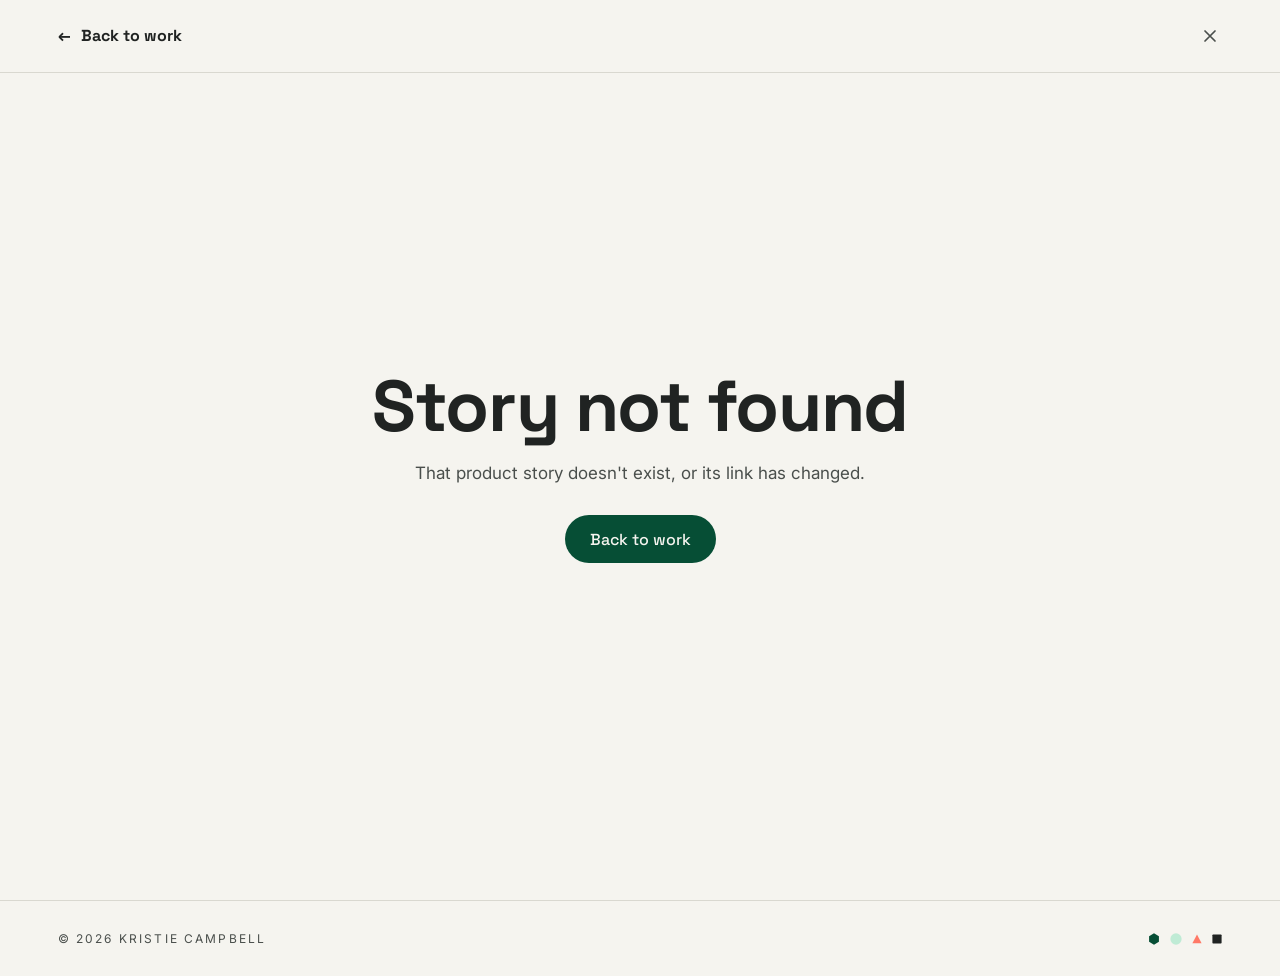
==== story.html @ 9670182a "Portfolio preview: clay work space, layered story hero, no resume section A standalone copy of the p" ====
<!doctype html>
<html lang="en">

<head>
  <meta charset="utf-8" />
  <meta name="viewport" content="width=device-width, initial-scale=1" />
  <meta name="robots" content="noindex" />
  <title>Product story · Kristie Campbell</title>
  <link rel="icon"
    href="data:image/svg+xml,%3Csvg xmlns='http://www.w3.org/2000/svg' viewBox='0 0 100 100'%3E%3Cpolygon points='50,4 90,27 90,73 50,96 10,73 10,27' fill='%23064E35'/%3E%3Ccircle cx='50' cy='50' r='14' fill='%23FF7967'/%3E%3C/svg%3E" />
  <link rel="preconnect" href="https://fonts.googleapis.com" />
  <link rel="preconnect" href="https://fonts.gstatic.com" crossorigin />
  <link
    href="https://fonts.googleapis.com/css2?family=Inter:wght@400;500;600&family=Mrs+Saint+Delafield&family=Space+Grotesk:wght@400;500;700&display=swap"
    rel="stylesheet" />
  <link rel="stylesheet" href="css/styles.css" />
  <link rel="stylesheet" href="css/story-hero2.css" />
  <script>
    /* The layered story hero paints a device render as its focal point, so ask
       for those bytes in the head rather than when the element appears. */
    (function () {
      var id = new URLSearchParams(location.search).get("id") || "job-explorer";
      var l = document.createElement("link");
      l.rel = "preload";
      l.as = "image";
      l.href = "assets/clay/dev-" + id + ".webp";
      l.setAttribute("fetchpriority", "high");
      document.head.appendChild(l);
    })();
  </script>
</head>

<body class="story-page">
  <!-- A story page is a detour, so the bar is the way back out of it and
       nothing else. Both controls lead to the same place. -->
  <header class="site-header story-header" data-header>
    <a class="back-link" href="index.html#work"><span aria-hidden="true">←</span> Back to work</a>
    <a class="close-link" href="index.html#work" aria-label="Close story and return to work">
      <svg viewBox="0 0 20 20" aria-hidden="true" focusable="false">
        <path d="M15 5 5 15M5 5l10 10" />
      </svg>
    </a>
  </header>

  <!-- Content is rendered from js/content.js by js/story.js -->
  <main id="story" data-story></main>

  <footer class="site-footer">
    <div class="container footer__base">
      <span>© <span data-year></span> Kristie Campbell</span>
      <span class="footer__marks" aria-hidden="true">
        <svg viewBox="0 0 100 100">
          <polygon points="50,3 91,26.5 91,73.5 50,97 9,73.5 9,26.5" />
        </svg>
        <svg viewBox="0 0 100 100">
          <circle cx="50" cy="50" r="47" />
        </svg>
        <svg viewBox="0 0 100 100">
          <polygon points="50,6 96,92 4,92" />
        </svg>
        <svg viewBox="0 0 100 100">
          <rect x="4" y="4" width="92" height="92" rx="8" />
        </svg>
      </span>
    </div>
  </footer>

  <script src="js/content.js"></script>
  <!-- Preview build only: the work gate is switched off, so any plain link
       shows the whole site. The live site still asks for the password. -->
  <script>window.__kcUnlocked = true;</script>
  <script src="js/gate.js"></script>
  <script src="js/common.js"></script>
  <script src="js/story.js"></script>
  <script src="js/story-hero2.js"></script>
</body>

</html>
---- css/styles.css ----
/* =====================================================================
   Structured Play: Kristie Campbell portfolio
   ===================================================================== */

:root {
  --forest: #064e35;
  --offwhite: #f5f4ef;
  --charcoal: #202322;
  --vibrant: #0f8a5f;
  --mint: #bfebd5;
  --coral: #ff7967;

  --ink: var(--charcoal);
  --ink-soft: #4a4f4c;
  --line: #d9d8d0;
  --paper: var(--offwhite);
  --paper-2: #ecebe3;

  --font-display: "Space Grotesk", system-ui, sans-serif;
  --font-body: "Inter", system-ui, sans-serif;
  --font-script: "Mrs Saint Delafield", cursive;

  --gutter: clamp(16px, 4.5vw, 64px);
  --max: 1280px;
  --header-h: 72px;
  --ease: cubic-bezier(0.22, 1, 0.36, 1);
}

*,
*::before,
*::after {
  box-sizing: border-box;
}

html {
  scroll-behavior: smooth;
  /* the header is fixed, so an anchored section would otherwise land under it */
  scroll-padding-top: calc(var(--header-h) + 12px);
  -webkit-text-size-adjust: 100%;
  overflow-x: clip;
}

@media (prefers-reduced-motion: reduce) {
  html {
    scroll-behavior: auto;
  }
}

body {
  margin: 0;
  background: var(--paper);
  color: var(--ink);
  font-family: var(--font-body);
  font-size: 17px;
  line-height: 1.6;
  -webkit-font-smoothing: antialiased;
}

[hidden] {
  display: none !important;
}

img {
  max-width: 100%;
  display: block;
}

a {
  color: inherit;
}

h1,
h2,
h3,
h4 {
  font-family: var(--font-display);
  line-height: 1.05;
  margin: 0;
  letter-spacing: -0.02em;
}

p {
  margin: 0;
}

button {
  font: inherit;
  color: inherit;
}

:focus-visible {
  outline: 2px solid var(--vibrant);
  outline-offset: 3px;
  border-radius: 4px;
}

.sr-only {
  position: absolute;
  width: 1px;
  height: 1px;
  padding: 0;
  margin: -1px;
  overflow: hidden;
  clip: rect(0 0 0 0);
  white-space: nowrap;
  border: 0;
}

.skip-link {
  position: fixed;
  left: 16px;
  top: -60px;
  z-index: 100;
  padding: 10px 16px;
  background: var(--forest);
  color: var(--offwhite);
  border-radius: 8px;
  transition: top .2s;
}

.skip-link:focus {
  top: 16px;
}

.container {
  width: 100%;
  max-width: var(--max);
  margin-inline: auto;
  padding-inline: var(--gutter);
}

/* ---------- Shared bits ---------- */
.section-label {
  display: inline-block;
  font-size: 13px;
  font-weight: 700;
  letter-spacing: 0.22em;
  text-transform: uppercase;
  position: relative;
  padding-bottom: 10px;
  align-self: start;
  justify-self: start;
}

.section-label::after {
  content: "";
  position: absolute;
  left: 0;
  bottom: 0;
  width: 28px;
  height: 3px;
  border-radius: 3px;
  background: var(--coral);
}

.section-head {
  display: flex;
  align-items: flex-end;
  justify-content: space-between;
  gap: 16px;
  margin-bottom: clamp(28px, 4vw, 48px);
}

.text-link {
  font-family: var(--font-display);
  font-weight: 500;
  text-decoration: none;
  display: inline-flex;
  gap: 8px;
  align-items: center;
  border-bottom: 1.5px solid currentColor;
  padding-bottom: 2px;
  transition: color .2s, gap .3s var(--ease);
}

.text-link:hover {
  color: var(--vibrant);
  gap: 12px;
}

.btn {
  display: inline-flex;
  align-items: center;
  justify-content: center;
  gap: 8px;
  height: 48px;
  padding: 0 24px;
  border-radius: 999px;
  border: 1.5px solid transparent;
  font-family: var(--font-display);
  font-weight: 500;
  font-size: 16px;
  text-decoration: none;
  cursor: pointer;
  white-space: nowrap;
  transition: background .2s, color .2s, transform .2s var(--ease), border-color .2s;
}

.btn:active {
  transform: scale(.97);
}

.btn--primary {
  background: var(--forest);
  color: var(--offwhite);
}

.btn--primary:hover {
  background: var(--vibrant);
}

.btn--ghost {
  border-color: var(--ink);
}

.btn--ghost:hover {
  background: var(--ink);
  color: var(--offwhite);
}

.btn--light {
  border-color: rgba(245, 244, 239, .5);
  color: var(--offwhite);
}

.btn--light:hover {
  background: var(--offwhite);
  color: var(--charcoal);
}

.round-btn {
  width: 48px;
  height: 48px;
  border-radius: 50%;
  border: 1.5px solid var(--ink);
  background: transparent;
  cursor: pointer;
  font-size: 18px;
  display: grid;
  place-items: center;
  transition: background .2s, color .2s, transform .2s var(--ease), opacity .2s;
}

.round-btn:hover:not(:disabled) {
  background: var(--ink);
  color: var(--offwhite);
}

.round-btn:disabled {
  opacity: .3;
  cursor: default;
}

.section {
  padding-block: clamp(80px, 11vw, 160px);
}

.reveal {
  opacity: 0;
  transform: translateY(24px);
  transition: opacity .8s var(--ease), transform .8s var(--ease);
}

.reveal.in {
  opacity: 1;
  transform: none;
}

@media (prefers-reduced-motion: reduce) {
  .reveal {
    opacity: 1;
    transform: none;
    transition: none;
  }
}

/* ---------- Header + menu ---------- */
.site-header {
  position: fixed;
  inset: 0 0 auto 0;
  z-index: 50;
  height: var(--header-h);
  display: flex;
  align-items: center;
  justify-content: space-between;
  padding-inline: var(--gutter);
  transition: background .3s, box-shadow .3s;
}

.site-header.is-solid {
  background: rgba(245, 244, 239, .86);
  backdrop-filter: blur(12px);
  -webkit-backdrop-filter: blur(12px);
  box-shadow: 0 1px 0 var(--line);
}

.wordmark {
  font-family: var(--font-display);
  font-weight: 700;
  font-size: 18px;
  text-decoration: none;
  letter-spacing: -0.01em;
}

/* Inline section nav. Desktop gets the links in the bar; below 900px they
   give way to the menu button and its full-screen takeover, which is the
   part of the old nav worth keeping. */
.nav-inline {
  display: none;
}

.nav-inline ul {
  display: flex;
  align-items: center;
  gap: 2px;
  margin: 0;
  padding: 0;
  list-style: none;
}

.nav-inline a {
  display: block;
  padding: 8px 14px;
  border-radius: 999px;
  font-size: 14px;
  text-decoration: none;
  color: var(--ink-soft);
  white-space: nowrap;
  transition: background .2s var(--ease), color .2s;
}

.nav-inline a:hover {
  color: var(--ink);
  background: var(--paper-2);
}

/* Set by the scroll spy in common.js, not by the link that was clicked —
   it follows where you actually are on the page. */
.nav-inline a[aria-current="true"] {
  color: var(--forest);
  background: var(--mint);
}

@media (min-width: 900px) {
  .nav-inline {
    display: block;
  }

  .site-header .menu-toggle {
    display: none;
  }
}

.menu-toggle {
  width: 48px;
  height: 48px;
  border: 0;
  background: transparent;
  cursor: pointer;
  display: grid;
  place-items: center;
  margin-right: -10px;
  position: relative;
  z-index: 60;
}

.menu-toggle__lines {
  display: grid;
  gap: 6px;
  width: 26px;
}

.menu-toggle__lines i {
  display: block;
  height: 2.5px;
  border-radius: 2px;
  background: currentColor;
  transition: transform .4s var(--ease), opacity .2s, width .3s var(--ease);
}

.menu-toggle__lines i:nth-child(2) {
  width: 80%;
  margin-left: auto;
}

.menu-toggle:hover .menu-toggle__lines i:nth-child(2) {
  width: 100%;
}

body.menu-open .site-header {
  background: transparent;
  box-shadow: none;
  backdrop-filter: none;
  color: var(--offwhite);
}

body.menu-open .menu-toggle__lines i:nth-child(1) {
  transform: translateY(8.5px) rotate(45deg);
}

body.menu-open .menu-toggle__lines i:nth-child(2) {
  opacity: 0;
}

body.menu-open .menu-toggle__lines i:nth-child(3) {
  transform: translateY(-8.5px) rotate(-45deg);
}

body.menu-open {
  overflow: hidden;
}

.menu {
  position: fixed;
  inset: 0;
  z-index: 40;
  background: var(--forest);
  color: var(--offwhite);
  display: flex;
  flex-direction: column;
  justify-content: center;
  padding: var(--header-h) var(--gutter) 40px;
  clip-path: circle(0 at calc(100% - var(--gutter) - 14px) 36px);
  visibility: hidden;
  transition: clip-path .7s var(--ease), visibility 0s .7s;
}

.menu.is-open {
  clip-path: circle(150% at calc(100% - var(--gutter) - 14px) 36px);
  visibility: visible;
  transition: clip-path .7s var(--ease), visibility 0s 0s;
}

.menu__list {
  list-style: none;
  margin: 0;
  padding: 0;
  counter-reset: m;
}

.menu__list li {
  counter-increment: m;
  overflow: hidden;
}

.menu__list a {
  display: inline-flex;
  align-items: baseline;
  gap: 16px;
  text-decoration: none;
  font-family: var(--font-display);
  font-weight: 700;
  letter-spacing: -0.03em;
  font-size: clamp(40px, 8vw, 88px);
  line-height: 1.12;
  transform: translateY(100%);
  transition: transform .7s var(--ease), color .2s;
}

.menu__list a::before {
  content: "0" counter(m);
  font-size: 14px;
  font-weight: 500;
  letter-spacing: .1em;
  color: var(--mint);
}

.menu.is-open .menu__list a {
  transform: none;
}

.menu.is-open .menu__list li:nth-child(2) a {
  transition-delay: .04s;
}

.menu.is-open .menu__list li:nth-child(3) a {
  transition-delay: .08s;
}

.menu.is-open .menu__list li:nth-child(4) a {
  transition-delay: .12s;
}

.menu.is-open .menu__list li:nth-child(5) a {
  transition-delay: .16s;
}

.menu.is-open .menu__list li:nth-child(6) a {
  transition-delay: .2s;
}

.menu__list a:hover {
  color: var(--coral);
}

/* =====================================================================
   INTRO: pinned stage. JS sets --p (0→1) as you scroll through it.
   ===================================================================== */
.intro {
  position: relative;
  height: 230svh;
}

.stage {
  position: sticky;
  top: 0;
  height: 100svh;
  overflow: hidden;
  --hero-o: 1;
  --hero-y: 0px;
  --about-o: 0;
  --about-y: 40px;
  --photo-t: 0;
  --line-o: 0;
}

/*.stage::after {
  content: "";
  position: absolute;
  left: var(--gutter);
  right: var(--gutter);
  bottom: 0;
  height: 2px;
  background: var(--charcoal);
  opacity: var(--line-o);
  transform: scaleX(var(--line-o));
  transform-origin: left;
}*/

.field {
  position: absolute;
  inset: 0;
  width: 100%;
  height: 100%;
  opacity: calc(0.35 + var(--hero-o) * 0.65);
}

.hero-layer {
  position: absolute;
  inset: 0;
  z-index: 2;
  padding: calc(var(--header-h) + clamp(24px, 9svh, 110px)) var(--gutter) 0;
  padding-left: max(var(--gutter), calc((100% - var(--max)) / 2 + var(--gutter)));
  opacity: var(--hero-o);
  transform: translateY(var(--hero-y));
  pointer-events: none;
}

.hero-layer>* {
  pointer-events: auto;
}

.eyebrow {
  font-size: 12px;
  font-weight: 600;
  letter-spacing: .24em;
  text-transform: uppercase;
  margin-bottom: clamp(16px, 2.5svh, 28px);
  color: var(--ink-soft);
}

.eyebrow span {
  color: var(--coral);
  margin-inline: .35em;
}

.hero-title {
  font-weight: 700;
  font-size: clamp(48px, 8.4vw, 132px);
  letter-spacing: -0.045em;
  line-height: .92;
  max-width: 9.5em;
}

.hero-title em {
  font-style: normal;
  color: var(--vibrant);
}

.hero-sub {
  font-family: var(--font-display);
  font-size: clamp(20px, 2.1vw, 30px);
  letter-spacing: .02em;
  line-height: 1.25;
  margin-top: clamp(18px, 3svh, 32px);
  color: var(--ink-soft);
  padding-left: 44px;
  position: relative;
}

.hero-sub::before {
  content: "";
  position: absolute;
  left: 6px;
  top: 4px;
  bottom: 4px;
  width: 2px;
  background: var(--coral);
  transform: rotate(28deg);
  transform-origin: center;
}

.shape-cluster {
  position: relative;
  width: 150px;
  height: 110px;
  margin-top: clamp(20px, 5svh, 56px);
}

.shape {
  position: absolute;
  transition: transform .6s var(--ease);
  will-change: transform;
}

.shape--hex {
  width: 64px;
  left: 0;
  top: 18px;
  fill: var(--forest);
}

.shape--tri {
  width: 50px;
  left: 62px;
  top: 0;
  fill: var(--mint);
}

.shape--dot {
  width: 30px;
  left: 72px;
  top: 58px;
  fill: var(--coral);
}

.about-layer {
  position: absolute;
  z-index: 3;
  left: max(var(--gutter), calc((100% - var(--max)) / 2 + var(--gutter)));
  top: 50%;
  width: min(44%, 560px);
  opacity: var(--about-o);
  transform: translateY(calc(-50% + var(--about-y)));
  visibility: visible;
  will-change: transform, opacity;
}

.about-layer[data-hidden] {
  visibility: hidden;
}

/* soft paper wash so the copy stays readable where it crosses the photo */
.about-layer::before {
  content: "";
  position: absolute;
  z-index: -1;
  pointer-events: none;
  inset: -12% -22% -14% -16%;
  background: radial-gradient(72% 62% at 42% 50%,
      var(--paper) 0%, rgba(245, 244, 239, .96) 33%, rgba(245, 244, 239, .78) 53%,
      rgba(245, 244, 239, .4) 67%, rgba(245, 244, 239, 0) 80%);
}

.about-layer>* {
  position: relative;
}

/* stacked shadows build a halo that follows the letterforms rather than a visible box */
.about-layer .section-label,
.about-lede,
.about-body,
.about-layer .text-link {
  text-shadow:
    0 0 6px rgba(245, 244, 239, .98),
    0 0 12px rgba(245, 244, 239, .96),
    0 0 22px rgba(245, 244, 239, .9),
    0 0 36px rgba(245, 244, 239, .7);
}

.about-layer .section-label {
  margin-bottom: 24px;
}

.about-lede {
  font-family: var(--font-display);
  font-weight: 500;
  letter-spacing: -0.02em;
  font-size: clamp(26px, 3vw, 42px);
  line-height: 1.12;
  margin-bottom: 20px;
}

.about-body {
  color: var(--ink-soft);
  margin-bottom: 14px;
  max-width: 46ch;
}

.about-layer .text-link {
  margin-top: 12px;
}

.photo {
  position: absolute;
  z-index: 1;
  bottom: 0;
  right: max(0px, calc((100% - var(--max)) / 2));
  height: min(92svh, 58vw);
  aspect-ratio: 1;
  transform: translate3d(0, var(--photo-y, 54%), 0);
  will-change: transform;
}

.photo img {
  width: 100%;
  height: 100%;
  object-fit: contain;
  object-position: bottom;
}

.scroll-cue {
  position: absolute;
  left: var(--gutter);
  bottom: 24px;
  z-index: 2;
  display: flex;
  align-items: center;
  gap: 12px;
  font-size: 11px;
  font-weight: 600;
  letter-spacing: .24em;
  text-transform: uppercase;
  opacity: var(--hero-o);
}

.scroll-cue span {
  width: 1.5px;
  height: 40px;
  background: var(--line);
  position: relative;
  overflow: hidden;
}

.scroll-cue span::after {
  content: "";
  position: absolute;
  inset: 0;
  background: var(--forest);
  animation: cue 2.2s var(--ease) infinite;
}

@keyframes cue {
  from {
    transform: translateY(-100%);
  }

  to {
    transform: translateY(100%);
  }
}

@media (max-width: 899px) {
  .intro {
    height: 210svh;
  }

  .hero-title {
    font-size: clamp(38px, 11.5vw, 84px);
  }

  .shape-cluster {
    transform: scale(.8);
    transform-origin: left top;
  }

  .photo {
    height: min(62svh, 118vw);
    right: -16vw;
    transform: translate3d(0, var(--photo-y, 46%), 0);
  }

  .about-layer {
    top: calc(var(--header-h) + 8px);
    width: auto;
    right: var(--gutter);
    transform: translateY(var(--about-y));
  }

  .about-lede {
    font-size: clamp(24px, 6.6vw, 34px);
  }

  .about-body {
    font-size: 15px;
  }

  .scroll-cue {
    display: none;
  }
}

@media (max-width: 899px) and (max-height: 560px) {
  .about-body {
    display: none;
  }
}

/* =====================================================================
   WORK
   ===================================================================== */
.work {
  padding-bottom: clamp(64px, 8vw, 120px);
}

.lock-badge {
  display: inline-flex;
  align-items: center;
  gap: 8px;
  font-size: 13px;
  color: var(--ink-soft);
  padding: 6px 12px;
  border: 1px solid var(--line);
  border-radius: 999px;
}

.lock-badge svg {
  width: 14px;
  height: 14px;
  fill: none;
  stroke: currentColor;
  stroke-width: 2;
}

.lock-badge.is-open {
  color: var(--vibrant);
  border-color: var(--mint);
  background: rgba(191, 235, 213, .35);
}

/* ---------------------------------------------------------------------
   Unlocked: the blade becomes a 3D clay space
   js/workspace.js adds the canvas and the bottom overlay. The section head
   is the same markup as the locked state, recoloured for the dark room.
   --------------------------------------------------------------------- */
.work--3d {
  position: relative;
  overflow: hidden;
  height: clamp(680px, 100vh, 960px);
  padding: 0;
  color: var(--offwhite);
  background:
    radial-gradient(ellipse 75% 65% at 50% 44%,
      #0a6143 0%, #075539 45%, #053f2a 80%, #032e1f 100%);
}

.work3d__stage {
  position: absolute;
  inset: 0;
  /* vertical scrolling still belongs to the page; horizontal drags are ours */
  touch-action: pan-y;
}

.work3d__stage:focus-visible {
  outline: 2px solid var(--mint);
  outline-offset: -4px;
}

.work3d__canvas {
  display: block;
  width: 100%;
  height: 100%;
}

.work--3d .section-head {
  position: relative;
  z-index: 2;
  padding-top: clamp(48px, 7vw, 96px);
  pointer-events: none;
}

.work--3d .section-label {
  color: var(--offwhite);
}

.work--3d .lock-badge,
.work--3d .lock-badge.is-open {
  color: var(--mint);
  border-color: rgba(191, 235, 213, .35);
  background: transparent;
}

/* Bottom overlay: story meta, then dots and controls. The wrappers let
   pointer events through so drags and clicks land on the canvas; only the
   link and the buttons take them back. */
.work3d__overlay {
  position: absolute;
  z-index: 2;
  left: 0;
  right: 0;
  bottom: 0;
  pointer-events: none;
}

.work3d__bar {
  display: flex;
  flex-direction: column;
  gap: 22px;
  padding-bottom: clamp(36px, 5vw, 64px);
}

.work3d__meta {
  pointer-events: auto;
  display: flex;
  align-items: center;
  justify-content: space-between;
  gap: 16px;
  width: 100%;
  max-width: 720px;
  margin-inline: auto;
  text-decoration: none;
  color: var(--offwhite);
}

.work3d__meta h3 {
  margin: 0;
  font-family: var(--font-display);
  font-size: clamp(22px, 2.4vw, 32px);
  font-weight: 700;
  line-height: 1.05;
  letter-spacing: -0.02em;
}

.work3d__meta p {
  margin: 4px 0 0;
  color: var(--mint);
  font-size: 15px;
}

.work3d__arrow {
  flex: 0 0 auto;
  width: 52px;
  height: 52px;
  border-radius: 50%;
  display: grid;
  place-items: center;
  border: 1.5px solid var(--offwhite);
  font-size: 20px;
  transform: rotate(-45deg);
  transition: background .3s, color .3s, border-color .3s, transform .5s var(--ease);
}

.work3d__meta:hover .work3d__arrow,
.work3d__meta:focus-visible .work3d__arrow {
  background: var(--coral);
  border-color: var(--coral);
  color: var(--charcoal);
  transform: rotate(0deg);
}

.work3d__controls {
  display: flex;
  align-items: center;
  justify-content: space-between;
  gap: 16px;
}

/* negative margin so the 44px hit targets don't widen the row */
.work3d__dots {
  display: flex;
  margin: -17px -4px;
  pointer-events: auto;
}

.work3d__dots button {
  display: block;
  padding: 17px 4px;
  border: 0;
  background: none;
  cursor: pointer;
}

.work3d__dots button i {
  display: block;
  width: 10px;
  height: 10px;
  border-radius: 999px;
  background: rgba(191, 235, 213, .35);
  transition: width .4s var(--ease), background .3s;
}

.work3d__dots button:hover i {
  background: var(--mint);
}

.work3d__dots button:focus-visible {
  outline: none;
}

.work3d__dots button:focus-visible i {
  outline: 2px solid var(--mint);
  outline-offset: 3px;
}

.work3d__dots button[aria-current="true"] i {
  width: 28px;
  background: var(--offwhite);
}

.work3d__arrows {
  display: flex;
  gap: 10px;
  pointer-events: auto;
}

.work--3d .round-btn {
  border-color: var(--offwhite);
  color: var(--offwhite);
}

.work--3d .round-btn:hover:not(:disabled) {
  background: var(--offwhite);
  color: #064e35;
}

.work--3d .work3d__motion {
  margin-right: 8px;
  border-color: rgba(245, 244, 239, .5);
}

.work3d__motion svg {
  width: 16px;
  height: 16px;
  fill: currentColor;
}

/* Gate */
.gate {
  position: relative;
  min-height: 440px;
  display: grid;
  place-items: center;
}

.gate__ghosts {
  position: absolute;
  inset: 0 var(--gutter);
  display: flex;
  gap: 24px;
  align-items: center;
  overflow: hidden;
  filter: blur(6px);
  opacity: .7;
  pointer-events: none;
}

.ghost {
  flex: 0 0 min(60%, 620px);
  aspect-ratio: 16 / 10;
  border-radius: 14px;
  background: linear-gradient(var(--paper-2) 0 28px, transparent 28px), linear-gradient(135deg, var(--forest), var(--vibrant));
}

.ghost:nth-child(2) {
  background: linear-gradient(var(--paper-2) 0 28px, transparent 28px), linear-gradient(135deg, var(--mint), #e3f6ec);
}

.ghost:nth-child(3) {
  background: linear-gradient(var(--paper-2) 0 28px, transparent 28px), var(--charcoal);
}

.gate__card {
  position: relative;
  z-index: 1;
  width: min(100%, 480px);
  background: var(--paper);
  border: 1px solid var(--line);
  border-radius: 20px;
  padding: clamp(24px, 4vw, 40px);
  text-align: center;
  box-shadow: 0 30px 60px -30px rgba(32, 35, 34, .35);
}

.gate__icon {
  width: 56px;
  margin: 0 auto 16px;
}

.gate__icon polygon {
  fill: var(--forest);
}

.gate__icon rect,
.gate__icon path {
  fill: none;
  stroke: var(--offwhite);
  stroke-width: 5;
  stroke-linecap: round;
}

.gate__card h3 {
  font-size: 24px;
  margin-bottom: 10px;
}

.gate__card p {
  color: var(--ink-soft);
  font-size: 15px;
}

.gate__row {
  display: flex;
  gap: 8px;
  margin-top: 22px;
}

.gate__row input {
  flex: 1;
  min-width: 0;
  height: 48px;
  padding: 0 18px;
  border-radius: 999px;
  border: 1.5px solid var(--line);
  background: #fff;
  font: inherit;
  font-size: 16px;
}

.gate__row input:focus {
  outline: none;
  border-color: var(--vibrant);
  box-shadow: 0 0 0 4px rgba(15, 138, 95, .15);
}

.gate__pw-wrap {
  position: relative;
  flex: 1;
  min-width: 0;
}

.gate__pw-wrap input {
  width: 100%;
  padding-right: 44px;
}

.gate__pw-toggle {
  position: absolute;
  top: 50%;
  right: 6px;
  transform: translateY(-50%);
  display: flex;
  align-items: center;
  justify-content: center;
  width: 36px;
  height: 36px;
  border: none;
  border-radius: 50%;
  background: none;
  padding: 0;
  color: var(--ink-soft);
  cursor: pointer;
}

.gate__pw-toggle:hover,
.gate__pw-toggle:focus-visible {
  color: var(--ink);
}

.gate__pw-toggle:focus-visible {
  outline: 2px solid var(--vibrant);
  outline-offset: 2px;
}

.gate__pw-toggle svg {
  width: 20px;
  height: 20px;
}

.gate__pw-toggle .eye-shape {
  fill: none;
  stroke: currentColor;
  stroke-width: 1.8;
  stroke-linecap: round;
  stroke-linejoin: round;
}

.gate__pw-toggle .eye-slash {
  stroke: currentColor;
  stroke-width: 1.8;
  stroke-linecap: round;
  opacity: 1;
  transition: opacity .15s ease;
}

.gate__pw-toggle[aria-pressed="true"] .eye-slash {
  opacity: 0;
}

.gate__error {
  min-height: 22px;
  margin-top: 10px;
  color: #c8412f !important;
  font-size: 14px;
}

.gate__card.shake {
  animation: shake .4s;
}

@keyframes shake {

  20%,
  60% {
    transform: translateX(-8px);
  }

  40%,
  80% {
    transform: translateX(8px);
  }
}

@media (max-width: 480px) {
  .gate__row {
    flex-direction: column;
  }
}

/* Carousel */
.carousel__track {
  display: flex;
  gap: clamp(16px, 2.5vw, 32px);
  overflow-x: auto;
  overscroll-behavior-x: contain;
  scroll-snap-type: x mandatory;
  scrollbar-width: none;
  /* the track is a scroll container, so it clips its own overflow: the top
     padding has to clear the focused card's 8px lift plus its focus ring,
     or the ring gets cropped. The negative margin keeps the layout put. */
  padding: 26px max(var(--gutter), calc((100% - var(--max)) / 2 + var(--gutter))) 24px;
  margin-top: -14px;
  scroll-padding-inline: max(var(--gutter), calc((100% - var(--max)) / 2 + var(--gutter)));
  cursor: grab;
  /* no touch-action here: pan-x would stop an up/down swipe that starts on a
     card from scrolling the page. Left as auto, the browser sends sideways
     swipes to the track and vertical ones to the page. */
}

.carousel__track::-webkit-scrollbar {
  display: none;
}

.carousel__track.is-dragging {
  cursor: grabbing;
  scroll-snap-type: none;
}

.carousel__track.is-dragging .card {
  pointer-events: none;
}

.card {
  flex: 0 0 clamp(290px, 56vw, 720px);
  scroll-snap-align: start;
  text-decoration: none;
  display: block;
}

.browser {
  border-radius: 14px;
  overflow: hidden;
  background: #fff;
  border: 1px solid var(--line);
  box-shadow: 0 1px 2px rgba(32, 35, 34, .06), 0 24px 48px -28px rgba(32, 35, 34, .35);
  transition: transform .6s var(--ease), box-shadow .6s var(--ease);
}

.browser__bar {
  height: 34px;
  display: flex;
  align-items: center;
  gap: 12px;
  padding: 0 14px;
  background: var(--paper-2);
  border-bottom: 1px solid var(--line);
}

.browser__dots {
  display: flex;
  gap: 6px;
}

.browser__dots i {
  width: 10px;
  height: 10px;
  border-radius: 50%;
  background: #d3d2c9;
}

.browser__dots i:first-child {
  background: var(--coral);
}

.browser__url {
  flex: 1;
  max-width: 320px;
  margin-inline: auto;
  height: 20px;
  border-radius: 6px;
  background: var(--paper);
  font-size: 11px;
  line-height: 20px;
  text-align: center;
  color: var(--ink-soft);
  overflow: hidden;
  white-space: nowrap;
  text-overflow: ellipsis;
  padding-inline: 8px;
}

.browser__view {
  aspect-ratio: 16 / 10;
  overflow: hidden;
  position: relative;
}

.browser__view img {
  width: 100%;
  height: 100%;
  object-fit: cover;
  object-position: top;
  transition: transform 1.2s var(--ease);
}

.placeholder {
  position: absolute;
  inset: 0;
  display: grid;
  place-items: center;
  overflow: hidden;
  background: var(--forest);
  color: var(--offwhite);
  font-family: var(--font-display);
  font-size: 14px;
  letter-spacing: .14em;
  text-transform: uppercase;
}

.placeholder[data-accent="vibrant"] {
  background: var(--vibrant);
}

.placeholder[data-accent="mint"] {
  background: var(--mint);
  color: var(--forest);
}

.placeholder[data-accent="charcoal"] {
  background: var(--charcoal);
}

.placeholder svg {
  position: absolute;
  width: 46%;
  right: -8%;
  bottom: -14%;
  opacity: .16;
  fill: currentColor;
  transition: transform 1.2s var(--ease);
}

.placeholder span {
  position: relative;
}

.card__meta {
  display: flex;
  align-items: center;
  justify-content: space-between;
  gap: 16px;
  padding: 20px 4px 0;
}

.card__meta h3 {
  font-size: clamp(22px, 2.4vw, 32px);
}

.card__meta p {
  color: var(--ink-soft);
  font-size: 15px;
  margin-top: 4px;
}

.card__arrow {
  flex: 0 0 auto;
  width: 52px;
  height: 52px;
  border-radius: 50%;
  display: grid;
  place-items: center;
  border: 1.5px solid var(--ink);
  font-size: 20px;
  transition: background .3s, color .3s, border-color .3s, transform .5s var(--ease);
  transform: rotate(-45deg);
}

.card:hover .browser,
.card:focus-visible .browser {
  transform: translateY(-8px);
  box-shadow: 0 1px 2px rgba(32, 35, 34, .06), 0 40px 60px -30px rgba(32, 35, 34, .45);
}

.card:hover .browser__view img,
.card:hover .placeholder svg {
  transform: scale(1.04);
}

.card:hover .card__arrow {
  background: var(--coral);
  border-color: var(--coral);
  color: var(--charcoal);
  transform: rotate(0deg);
}

.card:focus-visible {
  outline: none;
}

.card:focus-visible .browser {
  outline: 2px solid var(--vibrant);
  outline-offset: 4px;
}

.carousel__controls {
  display: flex;
  align-items: center;
  justify-content: space-between;
  margin-top: 16px;
}

.carousel__arrows {
  display: flex;
  gap: 10px;
}

/* Same idea as the Kind words bars: the dot is the <i>, and the button around
   it is padded out to a 44px-tall target that tiles with its neighbours, so
   there's no dead space to miss into. Negative margins keep the row put. */
.carousel__dots {
  display: flex;
  margin: -17px -4px;
}

.carousel__dots button {
  display: block;
  border: 0;
  padding: 17px 4px;
  background: none;
  cursor: pointer;
}

.carousel__dots button i {
  display: block;
  width: 10px;
  height: 10px;
  border-radius: 999px;
  background: var(--line);
  transition: width .4s var(--ease), background .3s;
}

.carousel__dots button:hover i {
  background: #c8c7be;
}

.carousel__dots button:focus-visible {
  outline: none;
}

.carousel__dots button:focus-visible i {
  outline: 2px solid var(--vibrant);
  outline-offset: 4px;
}

.carousel__dots button[aria-current="true"] i {
  width: 28px;
  background: var(--forest);
}

/* =====================================================================
   RESUME TIMELINE
   ===================================================================== */
.resume {
  background: var(--paper-2);
}

.timeline {
  position: relative;
  height: 150px;
  margin-inline: 12px;
}

.timeline__line {
  position: absolute;
  inset: 0;
  width: 100%;
  height: 100%;
  overflow: visible;
}

.timeline__line path {
  fill: none;
  stroke-linecap: round;
  vector-effect: non-scaling-stroke;
}

.timeline__base {
  stroke: var(--ink);
  stroke-width: 2;
  stroke-dasharray: 2 8;
  opacity: .45;
}

.timeline__progress {
  stroke: var(--forest);
  stroke-width: 3;
}

.timeline__line rect {
  transition: width .8s var(--ease);
}

.timeline__points {
  position: absolute;
  inset: 0;
}

.tl-point {
  position: absolute;
  transform: translate(-50%, -50%);
  width: 56px;
  height: 56px;
  border: 0;
  background: transparent;
  cursor: pointer;
  padding: 0;
  display: grid;
  place-items: center;
}

.tl-point__shape {
  width: 22px;
  height: 22px;
  overflow: visible;
  fill: var(--paper-2);
  stroke: var(--forest);
  stroke-width: 2.2;
  stroke-linejoin: round;
  transition: transform .4s var(--ease), fill .3s, stroke .3s;
}

.tl-point::after {
  content: "";
  position: absolute;
  width: 40px;
  height: 40px;
  border-radius: 50%;
  border: 2.5px solid var(--coral);
  opacity: 0;
  transform: scale(.5);
  transition: opacity .3s, transform .5s var(--ease);
}

.tl-point:hover .tl-point__shape {
  transform: scale(1.25);
  fill: var(--mint);
}

.tl-point[aria-selected="true"] .tl-point__shape {
  fill: var(--vibrant);
  stroke: var(--vibrant);
  transform: scale(1.18);
}

.tl-point[aria-selected="true"]::after {
  opacity: 1;
  transform: scale(1);
}

.tl-point.is-past .tl-point__shape {
  fill: var(--forest);
}

/* the "?" node that opens the contact panel */
.tl-point--contact .tl-point__shape {
  width: 32px;
  height: 32px;
  fill: var(--coral);
  stroke: var(--coral);
}

.tl-point--contact:hover .tl-point__shape {
  fill: var(--coral);
  transform: scale(1.15) rotate(12deg);
}

.tl-point--contact[aria-selected="true"] .tl-point__shape {
  fill: var(--coral);
  stroke: var(--coral);
  transform: scale(1.12);
}

.tl-point--contact::after {
  width: 52px;
  height: 52px;
  border-color: var(--forest);
}

.tl-point__mark {
  position: absolute;
  inset: 0;
  display: grid;
  place-items: center;
  pointer-events: none;
  font-family: var(--font-display);
  font-weight: 700;
  font-size: 16px;
  line-height: 1;
  color: var(--offwhite);
}

.tl-point__year {
  position: absolute;
  top: 100%;
  left: 50%;
  transform: translateX(-50%);
  margin-top: -6px;
  font-family: var(--font-display);
  font-weight: 500;
  font-size: 14px;
  color: var(--ink-soft);
  white-space: nowrap;
}

.tl-point[aria-selected="true"] .tl-point__year {
  color: var(--ink);
  font-weight: 700;
}

.tl-point.label-above .tl-point__year {
  top: auto;
  bottom: 100%;
  margin-top: 0;
  margin-bottom: -6px;
}

.timeline__detail {
  display: grid;
  grid-template-columns: minmax(0, 5fr) minmax(0, 7fr);
  gap: clamp(24px, 5vw, 80px);
  margin-top: clamp(40px, 5vw, 64px);
  padding-top: clamp(28px, 4vw, 44px);
  border-top: 1px solid var(--line);
  min-height: 220px;
}

.timeline__detail>* {
  animation: rise .6s var(--ease) both;
}

.timeline__detail>*:nth-child(2) {
  animation-delay: .08s;
}

@keyframes rise {
  from {
    opacity: 0;
    transform: translateY(16px);
  }
}

@media (prefers-reduced-motion: reduce) {
  .timeline__detail>* {
    animation: none;
  }
}

.tl-role h3 {
  font-size: clamp(28px, 3.4vw, 48px);
  letter-spacing: -0.03em;
}

.tl-role .company {
  font-family: var(--font-display);
  font-size: 20px;
  margin-top: 10px;
  color: var(--vibrant);
  font-weight: 500;
}

.tl-role .dates {
  margin-top: 6px;
  color: var(--ink-soft);
  font-size: 15px;
}

.tl-points {
  list-style: none;
  margin: 0;
  padding: 0;
  display: grid;
  gap: 14px;
}

.tl-points li {
  position: relative;
  padding-left: 28px;
}

.tl-points li::before {
  content: "";
  position: absolute;
  left: 0;
  top: .55em;
  width: 10px;
  height: 10px;
  background: var(--forest);
  clip-path: polygon(50% 0, 100% 25%, 100% 75%, 50% 100%, 0 75%, 0 25%);
}

/* contact panel: breaks out of the role template */
.timeline__detail.is-contact {
  display: block;
  position: relative;
  overflow: hidden;
  border-top: 0;
  border-radius: 22px;
  background: var(--forest);
  color: var(--offwhite);
  padding: clamp(28px, 4.5vw, 64px);
}

.tl-contact {
  position: relative;
  z-index: 1;
}

.tl-contact__status {
  display: inline-flex;
  align-items: center;
  gap: 10px;
  margin-bottom: 22px;
  font-size: 12px;
  letter-spacing: .2em;
  text-transform: uppercase;
  color: var(--mint);
}

.tl-contact__status i {
  width: 8px;
  height: 8px;
  border-radius: 50%;
  background: var(--coral);
  box-shadow: 0 0 0 4px rgba(255, 121, 103, .25);
}

.tl-contact h3 {
  font-size: clamp(32px, 4.6vw, 62px);
  letter-spacing: -0.035em;
  max-width: 12em;
}

.tl-contact__body {
  margin-top: 18px;
  font-size: 18px;
  max-width: 46ch;
  color: rgba(245, 244, 239, .82);
}

.tl-contact__actions {
  display: flex;
  gap: 12px;
  flex-wrap: wrap;
  margin-top: 32px;
}

.timeline__detail.is-contact .btn--primary {
  background: var(--vibrant);
}

.timeline__detail.is-contact .btn--primary:hover {
  background: var(--mint);
  color: var(--forest);
}

.tl-contact__script {
  font-family: var(--font-script);
  font-size: clamp(34px, 4vw, 54px);
  line-height: 1;
  color: var(--mint);
  margin-top: 36px;
}

.tl-contact__shapes {
  position: absolute;
  right: -4%;
  top: -12%;
  width: min(36%, 300px);
  aspect-ratio: 1;
}

.tc-shape {
  position: absolute;
  width: 46%;
}

.tc-shape--1 {
  left: 4%;
  top: 26%;
  fill: var(--vibrant);
}

.tc-shape--2 {
  left: 42%;
  top: 2%;
  fill: rgba(245, 244, 239, .1);
}

.tc-shape--3 {
  left: 60%;
  top: 48%;
  fill: var(--coral);
  width: 32%;
}

.tc-shape--4 {
  left: 24%;
  top: 62%;
  fill: var(--mint);
  width: 26%;
}

@media (max-width: 899px) {
  .tl-contact__shapes {
    display: none;
  }
}

.timeline__nav {
  display: flex;
  align-items: center;
  justify-content: space-between;
  margin-top: 32px;
}

.timeline__count {
  font-family: var(--font-display);
  font-size: 14px;
  letter-spacing: .1em;
  color: var(--ink-soft);
}

@media (max-width: 719px) {
  .timeline {
    height: 120px;
  }

  .timeline__detail {
    grid-template-columns: 1fr;
  }

  .tl-point__year {
    font-size: 12px;
  }
}

/* =====================================================================
   SHAPE RULE (section divider built from the brand shape language)

   Currently unused. It ran between the resume snapshot and kind words until
   the resume band's own background proved to be separation enough, so as a
   divider it read as decoration. Kept because the shape row itself is worth
   reusing somewhere it earns its place — don't delete it as dead CSS.
   ===================================================================== */
.shape-rule {
  display: flex;
  align-items: center;
  gap: 18px;
  padding-block: clamp(40px, 6vw, 72px);
}

.shape-rule::before,
.shape-rule::after {
  content: "";
  height: 1px;
  background: var(--line);
  flex: 1;
}

.shape-rule::before {
  flex: 0 0 clamp(24px, 6vw, 80px);
}

.shape-rule svg {
  width: 18px;
  height: 18px;
  flex: 0 0 auto;
  transition: transform .6s var(--ease);
}

.shape-rule svg:nth-child(1) {
  fill: var(--forest);
}

.shape-rule svg:nth-child(2) {
  fill: var(--mint);
}

.shape-rule svg:nth-child(3) {
  fill: var(--coral);
  width: 14px;
  height: 14px;
}

.shape-rule svg:nth-child(4) {
  fill: var(--charcoal);
  width: 14px;
  height: 14px;
}

.shape-rule.in svg:nth-child(2) {
  transform: rotate(-12deg);
}

.shape-rule.in svg:nth-child(3) {
  transform: translateY(-2px);
}

/* =====================================================================
   KIND WORDS
   ===================================================================== */
.kind-words {
  /* Full section padding. While the shape rule sat above this section it
     carried the space itself, and this was trimmed to clamp(40px, 5vw, 64px);
     put that back if the rule ever returns here. */
  padding-top: clamp(80px, 11vw, 160px);
}

.quotes {
  position: relative;
  margin-top: 36px;
  display: grid;
  /* touch-dragged horizontally by js/main.js; this only declares that intent so
     the browser still hands vertical page scrolling through untouched */
  touch-action: pan-y;
}

.quote {
  grid-area: 1 / 1;
  margin: 0;
  opacity: 0;
  visibility: hidden;
  transform: translateY(16px);
  transition: opacity .6s var(--ease), transform .6s var(--ease), visibility 0s .6s;
}

.quote.is-active {
  opacity: 1;
  visibility: visible;
  transform: none;
  transition-delay: 0s;
}

.quote blockquote {
  margin: 0;
  position: relative;
  font-family: var(--font-display);
  font-weight: 500;
  letter-spacing: -0.02em;
  font-size: clamp(26px, 3.6vw, 52px);
  line-height: 1.15;
  max-width: 22em;
  text-indent: -0.42em;
}

.quote blockquote::before {
  content: "\201C";
  color: var(--coral);
}

.quote blockquote::after {
  content: "\201D";
  color: var(--coral);
}

.quote figcaption {
  display: flex;
  align-items: center;
  gap: 14px;
  margin-top: 28px;
}

.quote .avatar {
  width: 48px;
  height: 48px;
  flex: 0 0 auto;
  display: grid;
  place-items: center;
  background: var(--forest);
  color: var(--mint);
  font-family: var(--font-display);
  font-weight: 700;
  clip-path: polygon(50% 0, 100% 25%, 100% 75%, 50% 100%, 0 75%, 0 25%);
}

.quote cite {
  font-style: normal;
  font-weight: 600;
  display: block;
}

.quote .who {
  font-size: 14px;
  color: var(--ink-soft);
}

/* The control row is the work carousel's row: dots hard left, arrows hard
   right, full width. The LinkedIn link is a destination rather than a
   carousel control, so it sits on its own line underneath. */
.quotes__footer {
  display: flex;
  flex-direction: column;
  align-items: flex-start;
  gap: 24px;
  margin-top: 44px;
}

.quotes__controls {
  display: flex;
  align-items: center;
  justify-content: space-between;
  gap: 20px;
  width: 100%;
}

.quotes__arrows {
  display: flex;
  gap: 10px;
}

/* Same dots as the work carousel: the dot is the <i>, and the button around
   it is padded out to a 44px-tall target that tiles with its neighbours, so
   there's no dead space to miss into. Negative margins keep the row put.
   The one difference is the fill below, which runs the auto-advance clock. */
.quotes__dots {
  display: flex;
  margin: -17px -4px;
}

.quotes__dots button {
  display: block;
  border: 0;
  padding: 17px 4px;
  background: none;
  cursor: pointer;
}

.quotes__dots button i {
  display: block;
  width: 10px;
  height: 10px;
  border-radius: 999px;
  background: var(--line);
  position: relative;
  overflow: hidden;
  transition: width .4s var(--ease), background .3s;
}

/* Vibrant marks the active quote the moment it changes; the forest fill then
   sweeps across it as the timer runs, ending on the same solid forest pill
   the work carousel shows. Mint read too close to the paper to track. */
.quotes__dots button[aria-current="true"] i {
  width: 28px;
  background: var(--vibrant);
}

.quotes__dots button:hover i {
  background: #c8c7be;
}

.quotes__dots button:focus-visible {
  outline: none;
}

.quotes__dots button:focus-visible i {
  outline: 2px solid var(--vibrant);
  outline-offset: 4px;
}

.quotes__dots button i::after {
  content: "";
  position: absolute;
  inset: 0;
  background: var(--forest);
  transform: scaleX(0);
  transform-origin: left;
}

.quotes__dots button[aria-current="true"] i::after {
  animation: fill var(--quote-ms, 7000ms) linear forwards;
}

/* paused, not restarted: the fill picks up where it stopped (js/main.js keeps
   the matching timer's remaining time) */
.quotes.is-paused+.quotes__footer button[aria-current="true"] i::after {
  animation-play-state: paused;
}

@keyframes fill {
  to {
    transform: scaleX(1);
  }
}

@media (prefers-reduced-motion: reduce) {
  .quotes__dots button[aria-current="true"] i::after {
    animation: none;
    transform: scaleX(1);
  }
}

/* =====================================================================
   CONTACT
   The static section at the foot of the page. Filled from SITE.contact by
   js/main.js, the same copy the timeline's "?" node uses.
   ===================================================================== */
.contact {
  position: relative;
  overflow: hidden;
  background: var(--forest);
  color: var(--offwhite);
}

.contact .section-label {
  color: var(--mint);
}

.contact a:focus-visible {
  outline-color: var(--mint);
}

.contact__grid {
  position: relative;
  z-index: 1;
  display: grid;
  gap: clamp(36px, 5vw, 72px);
  margin-top: clamp(28px, 4vw, 48px);
}

@media (min-width: 900px) {
  .contact__grid {
    grid-template-columns: minmax(0, 1.1fr) minmax(340px, 0.9fr);
    align-items: center;
  }
}

.contact__status {
  display: inline-flex;
  align-items: center;
  gap: 10px;
  margin-bottom: 22px;
  font-size: 12px;
  letter-spacing: .2em;
  text-transform: uppercase;
  color: var(--mint);
}

.contact__status i {
  width: 8px;
  height: 8px;
  border-radius: 50%;
  background: var(--coral);
  box-shadow: 0 0 0 4px rgba(255, 121, 103, .25);
}

.contact__title {
  font-size: clamp(38px, 5.6vw, 76px);
  letter-spacing: -0.04em;
  max-width: 10em;
}

.contact__body {
  margin-top: 20px;
  font-size: 18px;
  max-width: 44ch;
  color: rgba(245, 244, 239, .82);
}

.contact__links {
  display: grid;
  gap: 14px;
}

.contact-link {
  display: grid;
  grid-template-columns: minmax(0, 1fr) auto;
  align-items: center;
  gap: 2px 20px;
  padding: 20px 20px 20px 26px;
  border: 1.5px solid rgba(245, 244, 239, .28);
  border-radius: 20px;
  text-decoration: none;
  transition: background .25s, border-color .25s, transform .3s var(--ease);
}

.contact-link:hover {
  background: rgba(245, 244, 239, .07);
  border-color: var(--mint);
  transform: translateY(-2px);
}

.contact-link__label {
  grid-column: 1;
  font-size: 12px;
  font-weight: 600;
  letter-spacing: .2em;
  text-transform: uppercase;
  color: var(--mint);
}

.contact-link__value {
  grid-column: 1;
  font-family: var(--font-display);
  font-weight: 500;
  font-size: clamp(17px, 1.7vw, 21px);
  letter-spacing: -0.01em;
  line-height: 1.25;
  overflow-wrap: anywhere;
}

/* same mark and swing-to-horizontal as the project cards' arrow */
.contact-link__mark {
  grid-column: 2;
  grid-row: 1 / span 2;
  width: 46px;
  height: 46px;
  flex: 0 0 auto;
  border-radius: 50%;
  display: grid;
  place-items: center;
  border: 1.5px solid rgba(245, 244, 239, .4);
  font-size: 18px;
  transform: rotate(-45deg);
  transition: background .3s, color .3s, border-color .3s, transform .5s var(--ease);
}

.contact-link:hover .contact-link__mark,
.contact-link:focus-visible .contact-link__mark {
  background: var(--coral);
  border-color: var(--coral);
  color: var(--charcoal);
  transform: rotate(0deg);
}

.contact__shapes {
  position: absolute;
  right: 5%;
  top: -10%;
  width: min(24%, 280px);
  aspect-ratio: 1;
  pointer-events: none;
}

.cs-shape {
  position: absolute;
  width: 44%;
}

.cs-shape--1 {
  left: 2%;
  top: 22%;
  fill: var(--vibrant);
}

.cs-shape--2 {
  left: 44%;
  top: 0;
  fill: rgba(245, 244, 239, .1);
}

.cs-shape--3 {
  left: 62%;
  top: 50%;
  width: 26%;
  fill: var(--coral);
}

.cs-shape--4 {
  left: 26%;
  top: 64%;
  width: 24%;
  fill: var(--mint);
}

@media (max-width: 899px) {
  .contact__shapes {
    display: none;
  }
}

/* =====================================================================
   FOOTER
   ===================================================================== */
.site-footer {
  background: var(--paper);
}

.footer__base {
  display: flex;
  align-items: center;
  justify-content: space-between;
  gap: 16px;
  flex-wrap: wrap;
  padding-block: 28px;
  border-top: 1px solid var(--line);
  font-size: 12px;
  letter-spacing: .18em;
  text-transform: uppercase;
  color: var(--ink-soft);
}

.footer__marks {
  display: flex;
  align-items: center;
  gap: 10px;
}

.footer__marks svg {
  width: 12px;
  height: 12px;
}

.footer__marks svg:nth-child(1) {
  fill: var(--forest);
}

.footer__marks svg:nth-child(2) {
  fill: var(--mint);
}

.footer__marks svg:nth-child(3) {
  fill: var(--coral);
  width: 10px;
  height: 10px;
}

.footer__marks svg:nth-child(4) {
  fill: var(--charcoal);
  width: 10px;
  height: 10px;
}

@media (max-width: 719px) {
  .footer__marks {
    display: none;
  }
}


/* =====================================================================
   PRODUCT STORY PAGE
   Layout blocks are rendered by js/story.js from SITE.stories[].blocks
   ===================================================================== */
.story-page {
  --story-col: 68ch;
}

.story-page .site-header {
  background: rgba(245, 244, 239, .86);
  backdrop-filter: blur(12px);
  -webkit-backdrop-filter: blur(12px);
}

.back-link {
  font-family: var(--font-display);
  font-weight: 700;
  font-size: 18px;
  text-decoration: none;
  display: inline-flex;
  align-items: center;
  gap: 10px;
}

.back-link span {
  display: inline-block;
  transition: transform .3s var(--ease);
}

.back-link:hover span {
  transform: translateX(-4px);
}

/* The story bar carries only the way out of the story. There is no hero for
   it to sit over, so it is solid from the start instead of waiting on the
   scroll threshold common.js uses for the home page. */
.story-header {
  background: rgba(245, 244, 239, .86);
  backdrop-filter: blur(12px);
  -webkit-backdrop-filter: blur(12px);
  box-shadow: 0 1px 0 var(--line);
}

.story-header .back-link {
  font-size: 16px;
}

.close-link {
  display: inline-grid;
  place-items: center;
  width: 40px;
  height: 40px;
  margin-right: -8px;
  border-radius: 50%;
  color: var(--ink-soft);
  transition: background .2s var(--ease), color .2s;
}

.close-link svg {
  width: 20px;
  height: 20px;
  fill: none;
  stroke: currentColor;
  stroke-width: 1.75;
  stroke-linecap: round;
}

.close-link:hover {
  color: var(--ink);
  background: var(--paper-2);
}

/* ---------------------------------------------------------------------
   HERO
   --------------------------------------------------------------------- */
.story-hero {
  padding-top: calc(var(--header-h) + clamp(40px, 7vw, 96px));
  display: grid;
  grid-template-columns: minmax(0, 65fr) minmax(0, 35fr);
  gap: clamp(32px, 5vw, 72px);
  align-items: start;
}

.story-title {
  font-size: clamp(44px, 7.5vw, 104px);
  letter-spacing: -0.045em;
  line-height: .95;
}

.story-hero .eyebrow {
  margin-bottom: 18px;
}

.story-headline {
  font-family: var(--font-display);
  font-weight: 500;
  font-size: clamp(22px, 2.6vw, 38px);
  line-height: 1.2;
  letter-spacing: -0.02em;
  margin-top: clamp(20px, 2.5vw, 32px);
  max-width: 26ch;
}

.story-lede {
  margin-top: clamp(20px, 2.5vw, 28px);
  max-width: 58ch;
}

.story-lede p {
  color: var(--ink-soft);
  font-size: 18px;
}

/* right-hand project facts */
.story-facts {
  margin: 0;
  display: grid;
  gap: 0;
  border-top: 2px solid var(--charcoal);
}

.story-facts>div {
  padding-block: 18px;
  border-bottom: 1px solid var(--line);
}

.story-facts dt {
  font-size: 11px;
  font-weight: 700;
  letter-spacing: .2em;
  text-transform: uppercase;
  color: var(--ink-soft);
  margin-bottom: 6px;
}

.story-facts dd {
  margin: 0;
  font-family: var(--font-display);
  font-weight: 500;
  font-size: 17px;
  line-height: 1.35;
}

.story-facts dd span {
  display: block;
}

.story-facts dd span+span {
  margin-top: 2px;
}

@media (max-width: 899px) {
  .story-hero {
    grid-template-columns: 1fr;
  }

  .story-facts {
    grid-template-columns: repeat(2, minmax(0, 1fr));
    column-gap: 24px;
  }
}

@media (max-width: 519px) {
  .story-facts {
    grid-template-columns: 1fr;
  }
}

/* ---------------------------------------------------------------------
   SCREENSHOT PLATE + CAPTIONS
   --------------------------------------------------------------------- */
.plate {
  background: var(--paper-2);
  border: 1px solid var(--line);
  border-radius: 16px;
  overflow: hidden;
  position: relative;
  box-shadow: 0 1px 2px rgba(32, 35, 34, .04), 0 18px 40px -24px rgba(32, 35, 34, .28);
}

.plate__shot {
  display: block;
}

/* device mockups that carry their own frame: no plate, sits on the page background */
.plate--bare {
  background: none;
  border: 0;
  border-radius: 0;
  box-shadow: none;
  overflow: visible;
}

.plate__shot img {
  width: 100%;
  height: auto;
}

/* very tall artifacts (dashboards) get clipped with a fade + escape hatch */
.plate--tall .plate__shot {
  max-height: min(64vh, 620px);
  overflow: hidden;
}

/* kept shallow and weighted to the very bottom: these screenshots are dark, and
   a tall pale fade washes the chart out instead of just signalling "there's more" */
.plate--tall::after {
  content: "";
  position: absolute;
  inset: auto 0 0 0;
  height: 130px;
  pointer-events: none;
  background: linear-gradient(to bottom, rgba(236, 235, 227, 0), rgba(236, 235, 227, .55) 62%, var(--paper-2));
}

.plate__open {
  position: absolute;
  left: 50%;
  bottom: 22px;
  transform: translateX(-50%);
  z-index: 1;
  display: inline-flex;
  align-items: center;
  gap: 8px;
  padding: 10px 20px;
  border-radius: 999px;
  background: var(--forest);
  color: var(--offwhite);
  font-family: var(--font-display);
  font-weight: 500;
  font-size: 14px;
  text-decoration: none;
  white-space: nowrap;
  transition: background .2s, transform .2s var(--ease);
}

.plate__open:hover {
  background: var(--vibrant);
  transform: translateX(-50%) translateY(-2px);
}

/* screen recordings: sized from their own aspect ratio, replay on click */
.plate--film {
  aspect-ratio: var(--ratio, 16 / 9);
  background: var(--charcoal);
  cursor: pointer;
}

.plate__film {
  display: block;
  width: 100%;
  height: 100%;
  object-fit: cover;
}

.film__replay {
  position: absolute;
  inset: 0;
  margin: 0;
  display: grid;
  place-content: center;
  justify-items: center;
  gap: 10px;
  width: 100%;
  border: 0;
  background: rgba(32, 35, 34, .34);
  color: var(--offwhite);
  font-family: var(--font-display);
  font-weight: 500;
  font-size: 14px;
  letter-spacing: .04em;
  cursor: pointer;
  opacity: 0;
  transition: opacity .3s var(--ease);
}

.film__replay svg {
  width: 52px;
  height: 52px;
  padding: 14px;
  border-radius: 999px;
  background: var(--forest);
  fill: var(--offwhite);
  transition: background .2s, transform .2s var(--ease);
}

/* only offered once the clip has run itself through */
.plate--film.is-done .film__replay {
  opacity: 1;
}

.plate--film.is-playing .film__replay {
  opacity: 0;
  pointer-events: none;
}

.film__replay:hover svg,
.film__replay:focus-visible svg {
  background: var(--vibrant);
  transform: scale(1.08);
}

.film__replay:focus-visible {
  opacity: 1;
  outline: 2px solid var(--vibrant);
  outline-offset: -4px;
}

.story-caption {
  margin-top: 14px;
  font-size: 14px;
  line-height: 1.5;
  color: var(--ink-soft);
  max-width: min(100%, 700px);
}

/* ---------------------------------------------------------------------
   BODY RHYTHM
   --------------------------------------------------------------------- */
.story-hero__art {
  margin: clamp(40px, 6vw, 80px) auto 0;
  max-width: min(100%, var(--imgw, 100%));
}

.story-body {
  padding-block: clamp(56px, 8vw, 104px);
}

.story-body>.story-block+.story-block {
  margin-top: clamp(64px, 9vw, 132px);
}

/* a figure that follows its own section belongs to it, so tighten that gap */
.story-body>.story-block+.story-figure {
  margin-top: clamp(28px, 4vw, 52px);
}

.story-h2 {
  font-size: clamp(27px, 3.6vw, 48px);
  line-height: 1.1;
  max-width: 24ch;
}

/* these modifiers are scoped under .story-block so they outrank the
   per-layout `<parent> p` rules further down (e.g. .story-split__copy p) */
.story-block .story-subhead {
  font-family: var(--font-display);
  font-weight: 500;
  font-size: clamp(19px, 2vw, 26px);
  line-height: 1.25;
  color: var(--coral);
  margin-top: 18px;
  max-width: 34ch;
}

.story-eyebrow-h {
  font-family: var(--font-display);
  font-size: 13px;
  font-weight: 700;
  letter-spacing: .22em;
  text-transform: uppercase;
  color: var(--ink-soft);
}

.story-block p {
  max-width: var(--story-col);
}

.story-block p+p {
  margin-top: 1em;
}

/* ---------------------------------------------------------------------
   FIGURE
   --------------------------------------------------------------------- */
.story-figure {
  margin: 0;
  max-width: min(100%, var(--imgw, 100%));
}

.story-figure--wide {
  max-width: min(100%, var(--imgw, 100%));
}

.story-figure--narrow {
  max-width: min(48%, var(--imgw, 100%));
}

@media (max-width: 719px) {
  .story-figure--narrow {
    max-width: min(100%, var(--imgw, 100%));
  }
}

/* ---------------------------------------------------------------------
   SPLIT: copy beside an artifact
   --------------------------------------------------------------------- */
.story-split {
  display: grid;
  gap: clamp(28px, 5vw, 72px);
  align-items: start;
}

.story-split--40-60 {
  grid-template-columns: minmax(0, 40fr) minmax(0, 60fr);
}

.story-split--50-50 {
  grid-template-columns: repeat(2, minmax(0, 1fr));
}

.story-split--60-40 {
  grid-template-columns: minmax(0, 60fr) minmax(0, 40fr);
}

.story-split.is-flipped .story-split__copy {
  order: 2;
}

.story-split__copy p {
  color: var(--ink-soft);
  font-size: 18px;
}

.story-split__copy .story-h2+p,
.story-split__copy .story-subhead+p {
  margin-top: clamp(18px, 2vw, 26px);
}

.story-split__art {
  margin: 0;
  max-width: min(100%, var(--imgw, 100%));
  position: sticky;
  top: calc(var(--header-h) + 28px);
}

@media (max-width: 899px) {

  .story-split--40-60,
  .story-split--50-50,
  .story-split--60-40 {
    grid-template-columns: 1fr;
  }

  .story-split.is-flipped .story-split__copy {
    order: 0;
  }

  .story-split__art {
    position: static;
  }
}

/* ---------------------------------------------------------------------
   STATEMENT: the product bet
   --------------------------------------------------------------------- */
.story-statement {
  padding-block: clamp(8px, 2vw, 24px);
}

.story-pull {
  font-family: var(--font-display);
  font-weight: 500;
  font-size: clamp(28px, 4.6vw, 62px);
  line-height: 1.08;
  letter-spacing: -0.035em;
  max-width: 22ch;
  margin-top: clamp(28px, 4vw, 48px);
  padding-left: clamp(18px, 2.5vw, 34px);
  border-left: 4px solid var(--coral);
}

.story-statement__body {
  margin-top: clamp(28px, 4vw, 48px);
  padding-left: clamp(18px, 2.5vw, 34px);
}

.story-statement__body p {
  color: var(--ink-soft);
  font-size: 18px;
  max-width: 62ch;
}

/* ---------------------------------------------------------------------
   EVOLUTION STRIP
   --------------------------------------------------------------------- */
.story-evolution {
  border-top: 1px solid var(--line);
  padding-top: clamp(28px, 4vw, 44px);
}

.evo {
  list-style: none;
  margin: clamp(28px, 4vw, 44px) 0 0;
  padding: 0;
  display: grid;
  grid-auto-flow: column;
  grid-auto-columns: minmax(148px, 1fr);
  gap: 0;
  position: relative;
}

/* the connecting line, drawn behind the dots */
.evo::before {
  content: "";
  position: absolute;
  left: 0;
  right: 0;
  top: 9px;
  height: 2px;
  background: var(--line);
}

.evo__node {
  position: relative;
  padding-right: 20px;
}

/* one green shape per step, cycled from the same set the resumé timeline uses */
.evo__dot {
  width: 20px;
  height: 20px;
  display: block;
  position: relative;
  overflow: visible;
  fill: var(--forest);
  stroke: var(--forest);
  stroke-width: 1.5;
  stroke-linejoin: round;
}

.evo__num {
  display: block;
  margin-top: 16px;
  font-family: var(--font-display);
  font-size: 12px;
  font-weight: 700;
  letter-spacing: .18em;
  color: var(--coral);
}

.evo__label {
  display: block;
  margin-top: 8px;
  font-family: var(--font-display);
  font-weight: 500;
  font-size: 16px;
  line-height: 1.3;
  max-width: 16ch;
}

@media (max-width: 899px) {
  .evo {
    grid-auto-flow: row;
    grid-auto-columns: auto;
    gap: 22px;
    padding-left: 30px;
  }

  .evo::before {
    left: 9px;
    right: auto;
    top: 0;
    bottom: 0;
    width: 2px;
    height: auto;
  }

  .evo__node {
    padding-right: 0;
    display: grid;
    grid-template-columns: auto 1fr;
    column-gap: 16px;
    align-items: center;
  }

  .evo__dot {
    position: absolute;
    left: -32px;
    top: 2px;
  }

  .evo__num {
    margin-top: 0;
  }

  .evo__label {
    margin-top: 0;
    max-width: none;
  }
}

/* ---------------------------------------------------------------------
   STEPS: observed → tested → built → measured
   --------------------------------------------------------------------- */
.steps {
  list-style: none;
  margin: 0;
  padding: 0;
  display: grid;
  grid-template-columns: repeat(auto-fit, minmax(190px, 1fr));
  gap: clamp(20px, 3vw, 36px);
  counter-reset: step;
}

.story-eyebrow-h+.steps {
  margin-top: clamp(24px, 3vw, 36px);
}

.step {
  padding-top: 18px;
  border-top: 2px solid var(--charcoal);
  position: relative;
}

.step__label {
  font-family: var(--font-display);
  font-weight: 700;
  font-size: 13px;
  letter-spacing: .18em;
  text-transform: uppercase;
  color: var(--forest);
}

.step__body {
  margin-top: 10px;
  color: var(--ink-soft);
  font-size: 16px;
  line-height: 1.5;
}

/* ---------------------------------------------------------------------
   METRIC STRIP
   --------------------------------------------------------------------- */
.metric-strip {
  display: grid;
  grid-template-columns: repeat(auto-fit, minmax(210px, 1fr));
  gap: clamp(24px, 4vw, 48px);
  padding-block: clamp(28px, 4vw, 44px);
  border-top: 2px solid var(--charcoal);
  border-bottom: 1px solid var(--line);
}

/* set rule: false on the block where the strip follows numbers of its own */
.metric-strip--flush {
  border-top: 0;
}

.metric strong {
  display: block;
  font-family: var(--font-display);
  font-weight: 700;
  font-size: clamp(42px, 5.4vw, 76px);
  line-height: 1;
  letter-spacing: -0.04em;
  color: var(--forest);
}

.metric span {
  display: block;
  margin-top: 12px;
  font-size: 13px;
  font-weight: 600;
  letter-spacing: .14em;
  text-transform: uppercase;
  color: var(--ink-soft);
  max-width: 26ch;
}

.story-block .story-note {
  margin-top: 16px;
  font-size: 13px;
  font-style: italic;
  color: var(--ink-soft);
}

/* ---------------------------------------------------------------------
   ANNOTATED ARTIFACT
   --------------------------------------------------------------------- */
.story-annotated.is-centered {
  text-align: center;
}

.story-annotated.is-centered .story-h2 {
  max-width: 28ch;
  margin-inline: auto;
}

.story-annotated.is-centered p {
  margin-inline: auto;
}

.story-annotated__lede {
  margin-top: clamp(20px, 2.5vw, 28px);
}

.story-annotated__lede p {
  color: var(--ink-soft);
  font-size: 18px;
  max-width: 62ch;
}

.story-annotated__art {
  margin: clamp(32px, 4.5vw, 56px) auto 0;
  max-width: min(100%, var(--imgw, 100%));
  text-align: left;
}

.callouts {
  list-style: none;
  margin: clamp(28px, 4vw, 40px) 0 0;
  padding: 0;
  display: grid;
  grid-template-columns: repeat(auto-fit, minmax(190px, 1fr));
  gap: 16px;
  text-align: left;
}

.callouts li {
  padding: 14px 18px 14px 34px;
  position: relative;
  background: var(--paper-2);
  border-radius: 12px;
  font-family: var(--font-display);
  font-weight: 500;
  font-size: 15px;
  line-height: 1.35;
}

.callouts li::before {
  content: "";
  position: absolute;
  left: 14px;
  top: 19px;
  width: 9px;
  height: 9px;
  background: var(--coral);
  clip-path: polygon(50% 0, 100% 25%, 100% 75%, 50% 100%, 0 75%, 0 25%);
}

.story-block .story-kicker {
  margin-top: clamp(28px, 4vw, 44px);
  font-family: var(--font-display);
  font-weight: 500;
  font-size: clamp(20px, 2.4vw, 32px);
  line-height: 1.2;
  letter-spacing: -0.02em;
  max-width: 30ch;
}

.story-annotated.is-centered .story-kicker {
  margin-inline: auto;
}

/* ---------------------------------------------------------------------
   GALLERY
   --------------------------------------------------------------------- */
.story-gallery__lede {
  margin-top: clamp(20px, 2.5vw, 28px);
}

.story-gallery__lede p {
  color: var(--ink-soft);
  font-size: 18px;
  max-width: 62ch;
}

.gallery {
  display: grid;
  gap: clamp(24px, 3.5vw, 44px);
  margin-top: clamp(32px, 4.5vw, 56px);
}

.gallery--2 {
  grid-template-columns: repeat(2, minmax(0, 1fr));
}

.gallery--3 {
  grid-template-columns: repeat(3, minmax(0, 1fr));
}

.gallery__item {
  margin: 0;
}

/* carousel: one row of cards that scrolls sideways, snapping card by card */
.carousel {
  position: relative;
}

.carousel__nav {
  display: flex;
  justify-content: flex-end;
  gap: 8px;
  margin-top: clamp(24px, 3.5vw, 40px);
}

.carousel__btn {
  width: 44px;
  height: 44px;
  border-radius: 50%;
  border: 1px solid var(--line);
  background: var(--paper-2);
  color: var(--charcoal);
  font-size: 18px;
  cursor: pointer;
  transition: background .2s, color .2s, opacity .2s;
}

.carousel__btn:hover:not(:disabled) {
  background: var(--charcoal);
  color: var(--paper-2);
}

.carousel__btn:disabled {
  opacity: .35;
  cursor: default;
}

.gallery--carousel {
  display: grid;
  grid-auto-flow: column;
  grid-auto-columns: 46%;
  overflow-x: auto;
  scroll-snap-type: x mandatory;
  scrollbar-width: none;
  margin-top: 16px;
  padding-bottom: 4px;
}

.gallery--carousel::-webkit-scrollbar {
  display: none;
}

.gallery--carousel .gallery__item {
  scroll-snap-align: start;
}

@media (max-width: 719px) {
  .gallery--carousel {
    grid-auto-columns: 86%;
  }
}

.gallery__item .story-caption {
  font-size: 13px;
  margin-top: 12px;
}

@media (max-width: 719px) {

  .gallery--2,
  .gallery--3 {
    grid-template-columns: 1fr;
  }
}

/* ---------------------------------------------------------------------
   DECISION CARDS
   --------------------------------------------------------------------- */
.decisions {
  display: grid;
  grid-template-columns: repeat(auto-fit, minmax(260px, 1fr));
  gap: clamp(20px, 3vw, 32px);
  margin-top: clamp(32px, 4.5vw, 56px);
  align-items: start;
}

.decision {
  padding: clamp(24px, 2.6vw, 34px);
  background: var(--paper-2);
  border-radius: 18px;
  border: 1px solid var(--line);
}

.decision__num {
  display: block;
  font-family: var(--font-display);
  font-size: 12px;
  font-weight: 700;
  letter-spacing: .2em;
  color: var(--coral);
  margin-bottom: 14px;
}

.decision h3 {
  font-size: 21px;
  line-height: 1.2;
  margin-bottom: 12px;
}

.decision p {
  color: var(--ink-soft);
  font-size: 16px;
  line-height: 1.55;
  max-width: none;
}

/* ---------------------------------------------------------------------
   IMPACT BAND
   --------------------------------------------------------------------- */
.story-impact {
  background: var(--forest);
  color: var(--offwhite);
  padding-block: clamp(72px, 10vw, 140px);
  margin-block: clamp(24px, 4vw, 48px);
}

.story-impact .eyebrow {
  color: var(--mint);
}

.story-impact__h {
  font-size: clamp(28px, 3.8vw, 52px);
  line-height: 1.1;
  max-width: 26ch;
  margin-top: 16px;
}

.impact-primary {
  margin-top: clamp(40px, 6vw, 72px);
}

.impact-primary strong {
  display: block;
  font-family: var(--font-display);
  font-weight: 700;
  font-size: clamp(64px, 13vw, 190px);
  line-height: .9;
  letter-spacing: -0.05em;
  color: var(--mint);
}

.impact-primary span {
  display: block;
  margin-top: 18px;
  font-family: var(--font-display);
  font-size: clamp(17px, 1.8vw, 22px);
  max-width: 34ch;
}

.impact-secondary {
  display: grid;
  grid-template-columns: repeat(auto-fit, minmax(190px, 1fr));
  gap: clamp(24px, 4vw, 48px);
  margin-top: clamp(44px, 6vw, 72px);
  padding-top: clamp(32px, 4vw, 44px);
  border-top: 1px solid rgba(245, 244, 239, .28);
}

.impact-sec strong {
  display: block;
  font-family: var(--font-display);
  font-weight: 700;
  font-size: clamp(38px, 4.4vw, 60px);
  line-height: 1;
  letter-spacing: -0.04em;
  color: var(--offwhite);
}

.impact-sec span {
  display: block;
  margin-top: 10px;
  font-size: 13px;
  letter-spacing: .14em;
  text-transform: uppercase;
  color: var(--mint);
  max-width: 24ch;
}

.impact-body {
  margin-top: clamp(40px, 5vw, 64px);
}

.impact-body p {
  font-size: 18px;
  line-height: 1.6;
  max-width: 62ch;
  color: rgba(245, 244, 239, .86);
}

/* ---------------------------------------------------------------------
   CLOSING
   --------------------------------------------------------------------- */
.story-closing {
  max-width: 62ch;
}

.story-closing p {
  color: var(--ink-soft);
  font-size: 18px;
}

.story-closing .story-h2+p {
  margin-top: clamp(20px, 2.5vw, 28px);
}

.story-block .story-end {
  margin-top: clamp(36px, 5vw, 60px);
  font-family: var(--font-display);
  font-weight: 500;
  font-size: clamp(26px, 3.6vw, 48px);
  line-height: 1.1;
  letter-spacing: -0.03em;
  color: var(--ink);
  max-width: none;
}

/* ---------------------------------------------------------------------
   PROSE
   --------------------------------------------------------------------- */
.story-prose.is-centered {
  text-align: center;
}

.story-prose.is-centered .story-h2,
.story-prose.is-centered p {
  margin-inline: auto;
}

.story-prose p {
  color: var(--ink-soft);
  font-size: 18px;
  max-width: 62ch;
}

.story-prose .story-h2+p {
  margin-top: clamp(20px, 2.5vw, 28px);
}

/* ---------------------------------------------------------------------
   QUOTE: one testimonial, borrowing the homepage .quote styling. That
   .quote is hidden until the carousel activates it, so show it outright.
   --------------------------------------------------------------------- */
.story-quote .quote {
  opacity: 1;
  visibility: visible;
  transform: none;
}

.story-eyebrow-h+.quote {
  margin-top: clamp(24px, 3vw, 36px);
}

/* ---------------------------------------------------------------------
   NEXT STORY
   --------------------------------------------------------------------- */
.next-story {
  display: block;
  text-decoration: none;
  padding-block: clamp(56px, 8vw, 112px);
  border-top: 1px solid var(--line);
}

.next-story .eyebrow {
  margin-bottom: 14px;
}

.next-story__bridge {
  font-family: var(--font-display);
  font-size: clamp(17px, 1.9vw, 24px);
  line-height: 1.3;
  color: var(--ink-soft);
  max-width: 42ch;
  margin-bottom: 22px;
}

.next-story h2 {
  font-size: clamp(38px, 6.5vw, 88px);
  letter-spacing: -0.045em;
  display: flex;
  align-items: center;
  gap: .3em;
  flex-wrap: wrap;
}

.next-story h2 span {
  color: var(--coral);
  display: inline-block;
  transition: transform .5s var(--ease);
}

.next-story:hover h2 span {
  transform: translateX(16px);
}

.next-story:hover h2 {
  color: var(--forest);
}

/* two choices side by side: keep going in the same product, or switch company */
.next-stories {
  padding-block: clamp(56px, 8vw, 112px);
  border-top: 1px solid var(--line);
}

.next-stories .eyebrow {
  margin-bottom: clamp(20px, 2.5vw, 28px);
}

.next-stories__grid {
  display: grid;
  grid-template-columns: repeat(2, minmax(0, 1fr));
  gap: clamp(28px, 5vw, 72px);
}

.next-story--pair {
  padding-block: 18px 0;
  border-top: 2px solid var(--charcoal);
}

.next-story__label {
  font-family: var(--font-display);
  font-size: 13px;
  font-weight: 700;
  letter-spacing: .18em;
  text-transform: uppercase;
  color: var(--forest);
  margin-bottom: 14px;
}

.next-story--pair .next-story__bridge {
  font-size: clamp(17px, 1.6vw, 21px);
  max-width: 34ch;
}

/* inline rather than flex, so a long title keeps its arrow on the last line */
.next-story--pair h2 {
  display: block;
  font-size: clamp(30px, 3.6vw, 52px);
}

/* holds the last word and the arrow together; opts out of the arrow's own
   colour and hover nudge, which `.next-story h2 span` would otherwise give it */
.next-story--pair h2 .next-story__end {
  display: inline;
  white-space: nowrap;
  color: inherit;
  transition: none;
}

.next-story--pair:hover h2 .next-story__end {
  transform: none;
}

@media (max-width: 719px) {
  .next-stories__grid {
    grid-template-columns: 1fr;
    gap: 44px;
  }
}

/* ---------------------------------------------------------------------
   GATE / NOT FOUND (shared with the work carousel gate)
   --------------------------------------------------------------------- */
.project-gate {
  min-height: 100svh;
  display: grid;
  place-items: center;
  padding: var(--header-h) var(--gutter) 40px;
}

.not-found {
  text-align: center;
}

.not-found h1 {
  font-size: clamp(40px, 6vw, 72px);
  margin-bottom: 16px;
}

.not-found p {
  color: var(--ink-soft);
  margin-bottom: 28px;
}
---- css/story-hero2.css ----
/* Story hero, composed from layers instead of cropped from one still.
   Background is a CSS gradient, the shapes are placed marks, the device is its
   own transparent PNG. Nothing depends on the viewport aspect matching the
   image aspect, so it holds from 360px to ultrawide. */

.shero2 {
  position: relative;
  overflow: hidden;
  color: var(--offwhite);
  background:
    radial-gradient(ellipse 70% 70% at 64% 46%,
      #0a6143 0%, #075539 42%, #053f2a 78%, #032e1f 100%);
}

.shero2__inner {
  position: relative;
  z-index: 3;
  display: flex;
  align-items: center;
  min-height: clamp(560px, 78vh, 840px);
  padding-top: calc(var(--header-h) + clamp(24px, 4vw, 56px));
  padding-bottom: clamp(40px, 6vw, 88px);
}

.shero2__copy {
  width: min(46%, 600px);
}

/* The device is sized by a box it has to fit inside, not by a crop. A tall
   kiosk hits the height limit, a wide laptop hits the width limit, and both
   stay clear of the copy at any width. */
.shero2__device {
  position: absolute;
  z-index: 2;
  top: 50%;
  right: clamp(16px, 6%, 160px);
  transform: translateY(-50%);
  width: min(44%, 720px);
  height: 76%;
  object-fit: contain;
  object-position: center;
  filter: drop-shadow(0 38px 50px rgba(1, 26, 17, .45));
}

/* Floating marks, placed rather than baked in, so they can thin out on small
   screens instead of being scaled down into mush. */
.shero2__shapes {
  position: absolute;
  inset: 0;
  z-index: 1;
  pointer-events: none;
}

.shero2__shapes img {
  position: absolute;
  display: block;
  width: auto;
}

/* The copy column is anchored to a centred container, so its position in
   viewport percent slides as the window widens. Anything placed with left: %
   will wander into the text at some width. So everything but two far-left
   texture marks is anchored to the right edge, where the device is, and stays
   clear of the copy at every width. */
.s2a { left: 2.5%; top: 11%; height: 9%;  opacity: .26; }
.s2b { left: 7%;  top: 72%; height: 7%;  opacity: .2; }
.s2c { right: 44%; top: 87%; height: 6%;  opacity: .5; }
.s2d { right: 37%; top: 9%;  height: 8%;  opacity: .85; }
.s2e { right: 33%; top: 70%; height: 10%; opacity: .9; }
.s2f { right: 2.5%; top: 14%; height: 7%; opacity: .8; }
.s2g { right: 7%;  top: 83%; height: 9%;  opacity: .85; }
.s2h { right: 47%; top: 44%; height: 5%;  opacity: .38; }
.s2i { right: 17%; top: 4%;  height: 6%;  opacity: .55; }

/* Just enough lift under the copy that a mark drifting behind it never costs
   contrast. Far lighter than the scrim the baked-in version needed. */
.shero2::before {
  content: "";
  position: absolute;
  z-index: 2;
  inset: 0 50% 0 0;
  background: linear-gradient(90deg, rgba(3, 40, 27, .72), rgba(3, 40, 27, 0));
}

.shero2 .eyebrow { color: var(--mint); margin-bottom: 18px; }
.shero2 .story-title { color: var(--offwhite); }
.shero2 .story-headline { color: var(--mint); }
.shero2 .story-lede p { color: rgba(245, 244, 239, .92); }

/* Facts, under the blade on paper */
.shero2-facts { padding-block: clamp(36px, 5vw, 64px); }

.shero2-facts .story-facts {
  grid-template-columns: repeat(4, minmax(0, 1fr));
  gap: 0 clamp(20px, 3vw, 48px);
  border-top: 2px solid var(--charcoal);
}

.shero2-facts .story-facts>div {
  border-bottom: 0;
  padding-block: 20px 0;
}

@media (max-width: 1199px) {
  .shero2__copy { width: min(52%, 520px); }
  .shero2__device { width: min(42%, 560px); height: 70%; }
}

/* Stacked: the device gets its own band, the copy sits under it. Because the
   device is a separate layer we just move it — no second crop to tune. */
@media (max-width: 1023px) {
  /* One band height drives both the spacer and the device box, so the device
     can't spill under the copy block that paints over it. */
  .shero2 {
    display: flex;
    flex-direction: column;
    --band-h: clamp(300px, 50vw, 420px);
  }

  .shero2__band {
    position: relative;
    z-index: 2;
    height: var(--band-h);
    flex: 0 0 auto;
  }

  .shero2__device {
    top: calc(var(--header-h) - 20px);
    bottom: auto;
    right: 50%;
    transform: translateX(50%);
    width: min(76%, 420px);
    height: calc(var(--band-h) - var(--header-h) + 8px);
    filter: drop-shadow(0 18px 26px rgba(1, 26, 17, .4));
  }

  .shero2::before { display: none; }

  .shero2__inner {
    min-height: 0;
    padding-top: clamp(24px, 5vw, 40px);
    padding-bottom: clamp(32px, 7vw, 52px);
    background: #053f2a;
  }

  .shero2__copy { width: 100%; }

  /* thin the field out rather than shrink every mark */
  .s2c, .s2e, .s2h, .s2i { display: none; }
  .s2a { height: 7%; top: 8%; }
  .s2b { top: 20%; left: 6%; }
  .s2f { height: 6%; }
  .s2g { top: 24%; }

  .shero2-facts .story-facts { grid-template-columns: repeat(2, minmax(0, 1fr)); }
}

@media (max-width: 599px) {
  .shero2-facts .story-facts { grid-template-columns: 1fr; }
  .shero2-facts .story-facts>div { padding-block: 16px 0; }
}

/* Bar rides transparent over the blade, solid once it has gone by */
body.shero2-page .story-header {
  background: transparent;
  backdrop-filter: none;
  -webkit-backdrop-filter: none;
  box-shadow: none;
  color: var(--offwhite);
}

body.shero2-page .close-link { color: var(--offwhite); }

body.shero2-page.is-past-hero .story-header {
  background: rgba(245, 244, 239, .86);
  backdrop-filter: blur(12px);
  -webkit-backdrop-filter: blur(12px);
  box-shadow: 0 1px 0 var(--line);
  color: var(--ink);
}

body.shero2-page.is-past-hero .close-link { color: var(--ink-soft); }
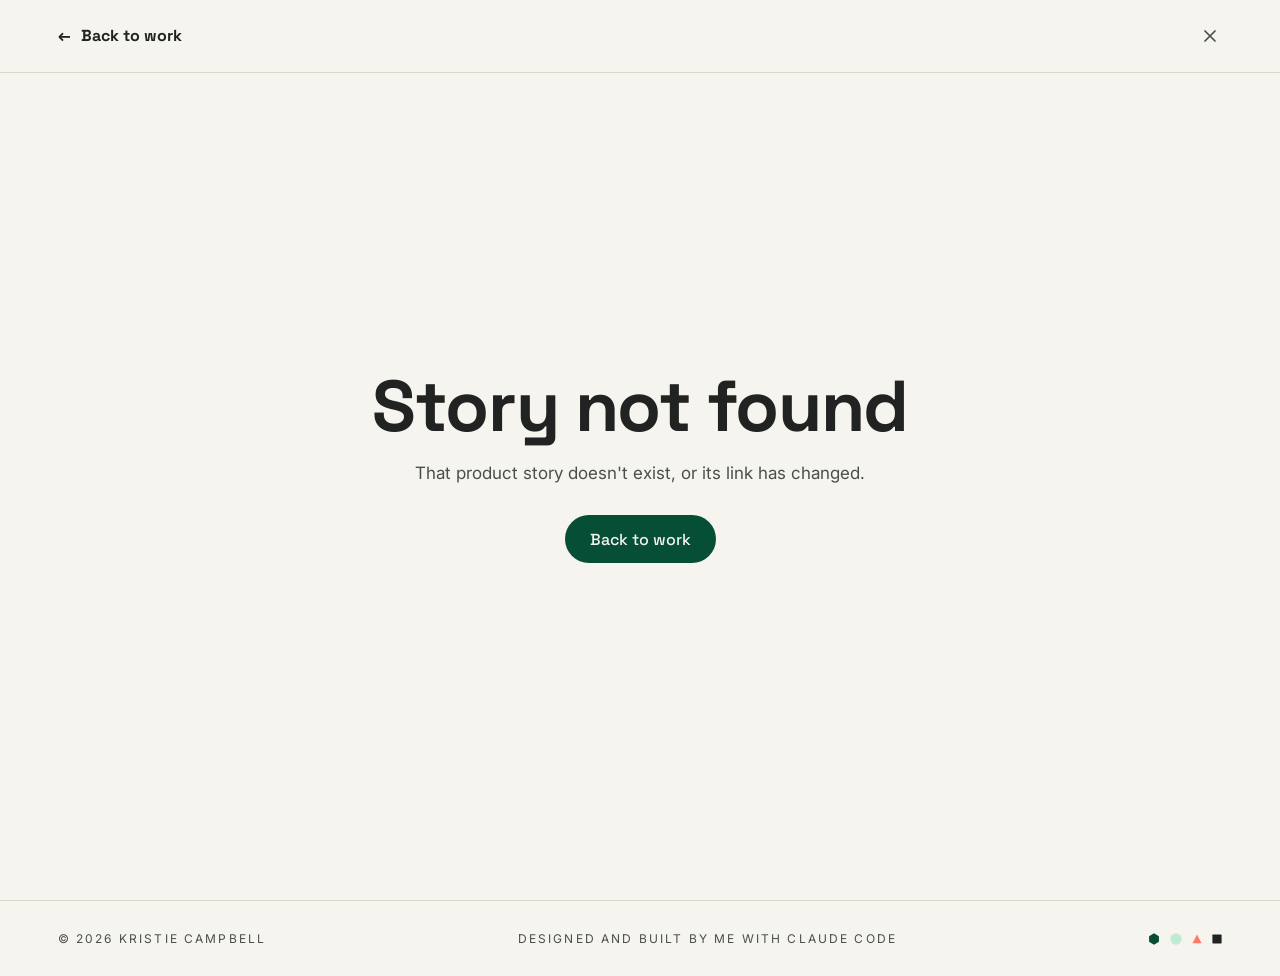
==== commit 56bc596b: "Credit the build in the footer Adds "Designed and built by me with Claude Code" between the copyrigh" ====
--- a/story.html
+++ b/story.html
@@ -11,10 +11,12 @@
   <link rel="preconnect" href="https://fonts.googleapis.com" />
   <link rel="preconnect" href="https://fonts.gstatic.com" crossorigin />
   <link
-    href="https://fonts.googleapis.com/css2?family=Inter:wght@400;500;600&family=Mrs+Saint+Delafield&family=Space+Grotesk:wght@400;500;700&display=swap"
+    href="https://fonts.googleapis.com/css2?family=Inter:wght@400;500;600&family=Space+Grotesk:wght@400;500;700&display=swap"
     rel="stylesheet" />
   <link rel="stylesheet" href="css/styles.css" />
   <link rel="stylesheet" href="css/story-hero2.css" />
+  <link rel="stylesheet" href="css/story-chapters.css" />
+  <script defer src="js/analytics.js"></script>
   <script>
     /* The layered story hero paints a device render as its focal point, so ask
        for those bytes in the head rather than when the element appears. */
@@ -48,6 +50,7 @@
   <footer class="site-footer">
     <div class="container footer__base">
       <span>© <span data-year></span> Kristie Campbell</span>
+      <span>Designed and built by me with Claude Code</span>
       <span class="footer__marks" aria-hidden="true">
         <svg viewBox="0 0 100 100">
           <polygon points="50,3 91,26.5 91,73.5 50,97 9,73.5 9,26.5" />
@@ -66,9 +69,6 @@
   </footer>
 
   <script src="js/content.js"></script>
-  <!-- Preview build only: the work gate is switched off, so any plain link
-       shows the whole site. The live site still asks for the password. -->
-  <script>window.__kcUnlocked = true;</script>
   <script src="js/gate.js"></script>
   <script src="js/common.js"></script>
   <script src="js/story.js"></script>
--- a/css/styles.css
+++ b/css/styles.css
@@ -19,6 +19,9 @@
   --font-display: "Space Grotesk", system-ui, sans-serif;
   --font-body: "Inter", system-ui, sans-serif;
   --font-script: "Mrs Saint Delafield", cursive;
+  /* one size for every full sentence set in the display face: the hero subline,
+     the About headline and the testimonials */
+  --statement: 500 clamp(22px, 2.5vw, 32px) / 1.2 var(--font-display);
 
   --gutter: clamp(16px, 4.5vw, 64px);
   --max: 1280px;
@@ -578,10 +581,10 @@
 }
 
 .hero-sub {
-  font-family: var(--font-display);
-  font-size: clamp(20px, 2.1vw, 30px);
+  font: var(--statement);
+  /* the statement size, kept light so it doesn't compete with the title above */
+  font-weight: 400;
   letter-spacing: .02em;
-  line-height: 1.25;
   margin-top: clamp(18px, 3svh, 32px);
   color: var(--ink-soft);
   padding-left: 44px;
@@ -638,7 +641,8 @@
   position: absolute;
   z-index: 3;
   left: max(var(--gutter), calc((100% - var(--max)) / 2 + var(--gutter)));
-  top: 50%;
+  /* centred in the space under the fixed header, so a tall block can't ride up into it */
+  top: calc(50% + var(--header-h) / 2);
   width: min(44%, 560px);
   opacity: var(--about-o);
   transform: translateY(calc(-50% + var(--about-y)));
@@ -683,16 +687,17 @@
 }
 
 .about-lede {
-  font-family: var(--font-display);
-  font-weight: 500;
+  font: var(--statement);
   letter-spacing: -0.02em;
-  font-size: clamp(26px, 3vw, 42px);
-  line-height: 1.12;
+  text-wrap: balance;
   margin-bottom: 20px;
 }
 
 .about-body {
   color: var(--ink-soft);
+  /* full size from ~740px tall; the stage clips, so short screens trade a point of size for fit */
+  font-size: clamp(15px, 2.3svh, 17px);
+  text-wrap: pretty;
   margin-bottom: 14px;
   max-width: 46ch;
 }
@@ -709,6 +714,7 @@
   height: min(92svh, 58vw);
   aspect-ratio: 1;
   transform: translate3d(0, var(--photo-y, 54%), 0);
+  opacity: var(--photo-o, 1);
   will-change: transform;
 }
 
@@ -787,16 +793,32 @@
     transform: translateY(var(--about-y));
   }
 
+  .about-layer .section-label {
+    margin-bottom: 16px;
+  }
+
   .about-lede {
-    font-size: clamp(24px, 6.6vw, 34px);
+    margin-bottom: 14px;
   }
 
   .about-body {
     font-size: 15px;
+    line-height: 1.5;
+    margin-bottom: 10px;
+  }
+
+  .about-layer .text-link {
+    margin-top: 4px;
   }
 
   .scroll-cue {
     display: none;
+  }
+}
+
+@media (max-width: 899px) and (max-height: 700px) {
+  .about-body {
+    font-size: 14px;
   }
 }
 
@@ -839,9 +861,9 @@
 }
 
 /* ---------------------------------------------------------------------
-   Unlocked: the blade becomes a 3D clay space
+   The blade is a 3D clay space, open with or without the password
    js/workspace.js adds the canvas and the bottom overlay. The section head
-   is the same markup as the locked state, recoloured for the dark room.
+   (label + lock badge) is the static markup, recoloured for the dark room.
    --------------------------------------------------------------------- */
 .work--3d {
   position: relative;
@@ -931,10 +953,37 @@
   letter-spacing: -0.02em;
 }
 
+/* the story's one-line description (its tagline) */
 .work3d__meta p {
-  margin: 4px 0 0;
-  color: var(--mint);
-  font-size: 15px;
+  margin: 8px 0 0;
+  max-width: 46ch;
+  color: rgba(245, 244, 239, .88);
+  font-size: 16px;
+  line-height: 1.45;
+  text-wrap: pretty;
+}
+
+/* The clay shapes drift behind everything laid over the scene, so the whole
+   layer carries a soft shadow in the scene's own deep green: enough to hold
+   the text and rings off a pale shape, not enough to read as an effect. */
+.work--3d .section-label,
+.work--3d .lock-badge,
+.work3d__overlay {
+  text-shadow: 0 1px 2px rgba(1, 26, 17, .35), 0 0 16px rgba(1, 26, 17, .45);
+}
+
+.work--3d .lock-badge,
+.work3d__arrow,
+.work--3d .round-btn,
+.work3d__dots button i {
+  box-shadow: 0 2px 14px rgba(1, 26, 17, .3);
+}
+
+/* on a filled hover state the text sits on colour, not on the scene */
+.work3d__meta:hover .work3d__arrow,
+.work3d__meta:focus-visible .work3d__arrow,
+.work--3d .round-btn:hover:not(:disabled) {
+  text-shadow: none;
 }
 
 .work3d__arrow {
@@ -1034,41 +1083,16 @@
   fill: currentColor;
 }
 
-/* Gate */
-.gate {
-  position: relative;
-  min-height: 440px;
-  display: grid;
-  place-items: center;
-}
-
-.gate__ghosts {
-  position: absolute;
-  inset: 0 var(--gutter);
-  display: flex;
-  gap: 24px;
-  align-items: center;
-  overflow: hidden;
-  filter: blur(6px);
-  opacity: .7;
-  pointer-events: none;
-}
-
-.ghost {
-  flex: 0 0 min(60%, 620px);
-  aspect-ratio: 16 / 10;
-  border-radius: 14px;
-  background: linear-gradient(var(--paper-2) 0 28px, transparent 28px), linear-gradient(135deg, var(--forest), var(--vibrant));
-}
-
-.ghost:nth-child(2) {
-  background: linear-gradient(var(--paper-2) 0 28px, transparent 28px), linear-gradient(135deg, var(--mint), #e3f6ec);
-}
-
-.ghost:nth-child(3) {
-  background: linear-gradient(var(--paper-2) 0 28px, transparent 28px), var(--charcoal);
-}
-
+/* A phone's frame is portrait and the scene fits the device across the width,
+   so a full-height stage only adds empty room above and below it. */
+@media (max-width: 699px) {
+  .work--3d {
+    height: clamp(560px, 82vh, 760px);
+  }
+}
+
+/* Gate: the password card on the story pages (js/story.js renders it).
+   The work space itself is open to everyone. */
 .gate__card {
   position: relative;
   z-index: 1;
@@ -1096,11 +1120,6 @@
   stroke: var(--offwhite);
   stroke-width: 5;
   stroke-linecap: round;
-}
-
-.gate__card h3 {
-  font-size: 24px;
-  margin-bottom: 10px;
 }
 
 .gate__card p {
@@ -1939,10 +1958,12 @@
    KIND WORDS
    ===================================================================== */
 .kind-words {
-  /* Full section padding. While the shape rule sat above this section it
-     carried the space itself, and this was trimmed to clamp(40px, 5vw, 64px);
+  /* Framed by the work space band above and the contact band below, so it takes
+     Work's trimmed bottom padding on both sides; the full section padding was
+     sized for 52px quotes. While the shape rule sat above this section it
+     carried the space itself, and the top was trimmed to clamp(40px, 5vw, 64px);
      put that back if the rule ever returns here. */
-  padding-top: clamp(80px, 11vw, 160px);
+  padding-block: clamp(64px, 8vw, 120px);
 }
 
 .quotes {
@@ -1973,12 +1994,9 @@
 .quote blockquote {
   margin: 0;
   position: relative;
-  font-family: var(--font-display);
-  font-weight: 500;
+  font: var(--statement);
   letter-spacing: -0.02em;
-  font-size: clamp(26px, 3.6vw, 52px);
-  line-height: 1.15;
-  max-width: 22em;
+  max-width: 30em;
   text-indent: -0.42em;
 }
 
@@ -2326,6 +2344,7 @@
   letter-spacing: .18em;
   text-transform: uppercase;
   color: var(--ink-soft);
+  text-wrap: balance;
 }
 
 .footer__marks {
@@ -3519,7 +3538,7 @@
 }
 
 /* ---------------------------------------------------------------------
-   GATE / NOT FOUND (shared with the work carousel gate)
+   GATE / NOT FOUND
    --------------------------------------------------------------------- */
 .project-gate {
   min-height: 100svh;
--- a/css/story-hero2.css
+++ b/css/story-hero2.css
@@ -28,18 +28,22 @@
 
 /* The device is sized by a box it has to fit inside, not by a crop. A tall
    kiosk hits the height limit, a wide laptop hits the width limit, and both
-   stay clear of the copy at any width. */
+   stay clear of the copy at any width.
+
+   The art is cropped to the device, so these numbers are the device's own size
+   rather than the size of a frame it floats inside. The height limit is what a
+   portrait kiosk hits; a laptop or monitor hits the width. */
 .shero2__device {
   position: absolute;
   z-index: 2;
   top: 50%;
-  right: clamp(16px, 6%, 160px);
+  right: clamp(8px, 2.5%, 90px);
   transform: translateY(-50%);
-  width: min(44%, 720px);
-  height: 76%;
+  width: min(48%, 820px);
+  height: 90%;
   object-fit: contain;
   object-position: center;
-  filter: drop-shadow(0 38px 50px rgba(1, 26, 17, .45));
+  filter: drop-shadow(0 44px 58px rgba(1, 26, 17, .45));
 }
 
 /* Floating marks, placed rather than baked in, so they can thin out on small
@@ -103,7 +107,7 @@
 
 @media (max-width: 1199px) {
   .shero2__copy { width: min(52%, 520px); }
-  .shero2__device { width: min(42%, 560px); height: 70%; }
+  .shero2__device { width: min(48%, 620px); height: 88%; }
 }
 
 /* Stacked: the device gets its own band, the copy sits under it. Because the
@@ -114,7 +118,13 @@
   .shero2 {
     display: flex;
     flex-direction: column;
-    --band-h: clamp(300px, 50vw, 420px);
+    --band-h: clamp(360px, 92vw, 540px);
+  }
+
+  /* A kiosk is portrait, so the same band gives it half the device a laptop
+     gets. Tall devices get a taller band rather than a smaller device. */
+  .shero2--kiosk {
+    --band-h: clamp(440px, 118vw, 700px);
   }
 
   .shero2__band {
@@ -129,8 +139,10 @@
     bottom: auto;
     right: 50%;
     transform: translateX(50%);
-    width: min(76%, 420px);
-    height: calc(var(--band-h) - var(--header-h) + 8px);
+    width: min(94%, 480px);
+    /* short of the band's own edge, so the drop shadow lands inside the band
+       instead of being cut off by the copy block painted under it */
+    height: calc(var(--band-h) - var(--header-h) - 20px);
     filter: drop-shadow(0 18px 26px rgba(1, 26, 17, .4));
   }
 
--- a/css/story-chapters.css
+++ b/css/story-chapters.css
@@ -0,0 +1,1024 @@
+/* Chaptered case study: a story with `layout: "chapters"` in js/content.js.
+
+   Type is held to two families and six styles. Every piece of text on the
+   page is one of these; when something new seems to need its own style, it
+   should borrow one of these instead.
+
+     Display   Space Grotesk 700, tight     page title, headline numbers
+     Heading   Space Grotesk 700            section headings
+     Lead      Inter 400, large             the summary sentence under the title
+     Body      Inter 400, bold is 600       everything you read
+     Label     Inter 600, caps, tracked     section labels, field names, image labels
+     Caption   Inter 400, small             captions, notes, the section nav
+
+   Space Grotesk is only ever 700 and Inter only ever 400 or 600, with one
+   exception: a testimonial is the homepage's quote component, so it keeps the
+   homepage's Space Grotesk 500, at the Lead size. Pull quotes (her own words)
+   stay Lead. */
+
+.story-chapters {
+  --display: 700 clamp(48px, 6.4vw, 88px) / .95 var(--font-display);
+  --heading: 700 clamp(28px, 2.7vw, 38px) / 1.14 var(--font-display);
+  --lead: 400 clamp(19px, 1.7vw, 23px) / 1.45 var(--font-body);
+  --quote: 500 clamp(19px, 1.7vw, 23px) / 1.3 var(--font-display);
+  --body: 400 18px / 1.65 var(--font-body);
+  --label: 600 12px / 1.4 var(--font-body);
+  --caption: 400 14px / 1.5 var(--font-body);
+}
+
+@media (max-width: 599px) {
+  .story-chapters {
+    --body: 400 17px / 1.6 var(--font-body);
+  }
+}
+
+/* ---------------------------------------------------------------------
+   THE SIX STYLES, applied to what story.js renders
+   --------------------------------------------------------------------- */
+
+/* Display */
+.story-chapters .story-title,
+.story-chapters .next-story h2,
+.story-chapters .story-overview__value,
+.story-chapters .chapter__stat strong,
+.story-chapters .impact-primary strong,
+.story-chapters .impact-sec strong {
+  font: var(--display);
+  letter-spacing: -0.045em;
+}
+
+/* Heading */
+.story-chapters .story-h2,
+.story-chapters .story-impact__h {
+  font: var(--heading);
+  letter-spacing: -0.025em;
+}
+
+/* Lead */
+.story-chapters .story-headline,
+.story-chapters .chapter__pull-quote,
+.story-chapters .impact-primary span,
+.story-chapters .next-story__bridge,
+.story-chapters .chapter__sub {
+  font: var(--lead);
+  letter-spacing: 0;
+}
+
+/* Body. Copy paragraphs are the classless <p>s story.js writes, so labels
+   and numbers sitting beside them keep their own style. */
+.story-chapters .story-lede p,
+.story-chapters .chapter__text p,
+.story-chapters .chapter__stats p:not([class]),
+.story-chapters .chapter__pull p:not([class]),
+.story-chapters .story-overview__item p:not([class]),
+.story-chapters .impact-body p,
+.story-chapters .decision p {
+  font: var(--body);
+}
+
+/* a card's title is just bold body copy, not a fourth size of heading */
+.story-chapters .decision h3 {
+  font: var(--body);
+  font-weight: 600;
+  letter-spacing: 0;
+}
+
+.story-chapters .impact-body p+p {
+  margin-top: 1em;
+}
+
+.story-chapters p strong {
+  font-weight: 600;
+  color: var(--ink);
+}
+
+.story-chapters .story-impact p strong,
+.story-chapters .shero2 p strong {
+  color: var(--offwhite);
+}
+
+/* Label */
+.story-chapters .eyebrow,
+.story-chapters .chapter__fig-label,
+.story-chapters .chapter__stat span,
+.story-chapters .concept__head,
+.story-chapters .concept__tag,
+.story-chapters .fig-tag,
+.story-chapters .links__label,
+.story-chapters .decision__num,
+.story-chapters .chapter__quote .avatar,
+.story-chapters .next-story__label,
+.story-chapters .impact-sec span,
+.story-chapters .try-hint,
+.story-chapters .film__replay {
+  font: var(--label);
+  letter-spacing: .16em;
+  text-transform: uppercase;
+}
+
+/* Caption */
+.story-chapters .story-caption,
+.story-chapters .fig-notes li,
+.story-chapters .story-nav a,
+.story-chapters .fig-switch button,
+.story-chapters .plate--pending span,
+.story-chapters .links__edge span,
+.story-chapters .chapter__quote .who,
+.story-chapters .concept__card span {
+  font: var(--caption);
+}
+
+/* ---------------------------------------------------------------------
+   HERO + OVERVIEW
+   --------------------------------------------------------------------- */
+.story-chapters .story-headline {
+  max-width: 34ch;
+  margin-top: clamp(18px, 2vw, 26px);
+}
+
+.story-chapters .story-lede {
+  margin-top: clamp(14px, 1.6vw, 20px);
+}
+
+.story-chapters .story-lede p+p {
+  margin-top: .8em;
+}
+
+/* What I did, and the one number worth remembering. The number is repeated
+   at full size in the outcome band; this is the version you can't miss. */
+.story-overview {
+  display: grid;
+  grid-template-columns: minmax(0, 7fr) minmax(0, 5fr);
+  gap: clamp(28px, 5vw, 80px);
+  padding-top: clamp(40px, 5vw, 72px);
+}
+
+.story-overview__item {
+  border-top: 2px solid var(--charcoal);
+  padding-top: 20px;
+}
+
+.story-overview__item .eyebrow {
+  margin-bottom: 14px;
+}
+
+.story-overview__item p:not([class]) {
+  color: var(--ink-soft);
+  max-width: 60ch;
+}
+
+.story-chapters .story-overview__value {
+  font-size: clamp(40px, 4.4vw, 60px);
+  color: var(--forest);
+  margin-bottom: 14px;
+}
+
+@media (max-width: 899px) {
+  .story-overview {
+    grid-template-columns: minmax(0, 1fr);
+  }
+}
+
+/* ---------------------------------------------------------------------
+   CHAPTERS
+   Heading on the left, copy on the right, so the headings line up in one
+   column and can be skimmed as the whole story. Media is either `inset`
+   under the copy or `wide` across both columns.
+   --------------------------------------------------------------------- */
+.story-chapters .story-body {
+  padding-block: clamp(72px, 9vw, 128px);
+}
+
+/* sections, and the chapters grouped under one nav anchor, share one rhythm */
+.story-chapters .story-body>.story-block+.story-block,
+.story-chapters .story-body>*+*,
+.story-chapters .chapter-group>*+* {
+  margin-top: clamp(96px, 11vw, 160px);
+}
+
+.chapter {
+  display: grid;
+  grid-template-columns: minmax(0, 5fr) minmax(0, 7fr);
+  column-gap: clamp(32px, 5vw, 80px);
+  row-gap: clamp(28px, 3.5vw, 44px);
+  align-items: start;
+  padding-top: clamp(24px, 3vw, 36px);
+  border-top: 1px solid var(--line);
+}
+
+.chapter__head {
+  grid-column: 1;
+}
+
+.chapter__label {
+  margin-bottom: 16px;
+}
+
+.chapter__text,
+.chapter__pull,
+.chapter__stats,
+.chapter__media--inset {
+  grid-column: 2;
+}
+
+/* a stance pulled out of the copy: the line itself, then why it held */
+.chapter__pull {
+  padding-left: clamp(18px, 2.5vw, 28px);
+  border-left: 3px solid var(--coral);
+}
+
+.chapter__pull .eyebrow {
+  margin-bottom: 12px;
+}
+
+.story-chapters .chapter__pull-quote {
+  color: var(--ink);
+  max-width: 36ch;
+  text-wrap: balance;
+}
+
+.chapter__pull p:not([class]) {
+  margin-top: 16px;
+  color: var(--ink-soft);
+  max-width: 60ch;
+}
+
+.chapter__media--wide {
+  grid-column: 1 / -1;
+}
+
+.chapter__text p {
+  color: var(--ink-soft);
+  max-width: 64ch;
+}
+
+@media (max-width: 1023px) {
+  .chapter {
+    grid-template-columns: minmax(0, 1fr);
+  }
+
+  .chapter>* {
+    grid-column: 1 / -1;
+  }
+}
+
+/* ---------- media ---------- */
+/* columns are minmax(0, …) so a wide screenshot inside can never size the
+   track, and with it the page, past the screen */
+.chapter__media {
+  display: grid;
+  grid-template-columns: minmax(0, 1fr);
+  gap: clamp(20px, 3vw, 40px);
+  align-items: start;
+}
+
+.chapter__media--2up {
+  grid-template-columns: repeat(2, minmax(0, 1fr));
+}
+
+.chapter__media--3up {
+  grid-template-columns: repeat(3, minmax(0, 1fr));
+}
+
+/* one under another, so screenshots captured at one scale keep it */
+.chapter__media--stack {
+  gap: clamp(20px, 2.5vw, 32px);
+}
+
+.chapter__media--60-40 {
+  grid-template-columns: minmax(0, 60fr) minmax(0, 40fr);
+}
+
+.chapter__fig {
+  margin: 0;
+  max-width: min(100%, var(--imgw, 100%));
+}
+
+.chapter__fig-label {
+  color: var(--ink-soft);
+  margin-bottom: 12px;
+}
+
+.fig-notes {
+  list-style: none;
+  margin: 14px 0 0;
+  padding: 0;
+  display: flex;
+  flex-wrap: wrap;
+  gap: 6px 22px;
+}
+
+.fig-notes li {
+  position: relative;
+  padding-left: 16px;
+  color: var(--ink-soft);
+}
+
+.fig-notes li::before {
+  content: "";
+  position: absolute;
+  left: 0;
+  top: .55em;
+  width: 8px;
+  height: 8px;
+  background: var(--coral);
+  clip-path: polygon(50% 0, 100% 25%, 100% 75%, 50% 100%, 0 75%, 0 25%);
+}
+
+.chapter__media .carousel__nav {
+  margin-top: 0;
+}
+
+@media (max-width: 899px) {
+  .chapter__media--60-40 {
+    grid-template-columns: minmax(0, 1fr);
+  }
+}
+
+@media (max-width: 719px) {
+
+  .chapter__media--2up,
+  .chapter__media--3up {
+    grid-template-columns: minmax(0, 1fr);
+  }
+
+  /* a wide strip of UI stays readable on a phone by scrolling sideways
+     instead of shrinking to a sliver */
+  .chapter__fig--strip .plate {
+    overflow-x: auto;
+  }
+
+  .chapter__fig--strip .plate__shot img {
+    width: 720px;
+    max-width: none;
+  }
+}
+
+/* a screenshot that hasn't been saved into the repo yet */
+.plate--pending {
+  display: grid;
+  place-items: center;
+  padding: 24px;
+  text-align: center;
+  background: repeating-linear-gradient(-45deg, var(--paper-2) 0 14px, var(--paper) 14px 28px);
+  border: 1.5px dashed #b9b8ae;
+  box-shadow: none;
+}
+
+.plate--pending strong {
+  display: block;
+  font: var(--label);
+  letter-spacing: .16em;
+  text-transform: uppercase;
+  color: var(--ink);
+  margin-bottom: 6px;
+}
+
+.plate--pending span {
+  color: var(--ink-soft);
+  overflow-wrap: anywhere;
+}
+
+/* ---------- a screenshot that opens like the product ---------- */
+.fig-controls {
+  display: flex;
+  flex-wrap: wrap;
+  align-items: center;
+  gap: 10px;
+  margin-bottom: 14px;
+}
+
+/* without it the switch reads as a label, not something to press */
+.try-hint {
+  display: inline-flex;
+  align-items: center;
+  gap: 6px;
+  color: var(--ink);
+}
+
+.try-hint svg {
+  width: 36px;
+  height: 22px;
+  fill: none;
+  stroke: var(--coral);
+  stroke-width: 2;
+  stroke-linecap: round;
+  stroke-linejoin: round;
+}
+
+@media (prefers-reduced-motion: no-preference) {
+  .is-nudged .try-hint svg {
+    animation: try-nudge .7s var(--ease) 2;
+  }
+}
+
+@keyframes try-nudge {
+  50% {
+    transform: translateX(-6px);
+  }
+}
+
+.fig-switch {
+  display: inline-flex;
+  gap: 2px;
+  padding: 3px;
+  border: 1px solid var(--line);
+  border-radius: 999px;
+  background: var(--paper-2);
+}
+
+.fig-switch button {
+  padding: 6px 14px;
+  border: 0;
+  border-radius: 999px;
+  background: none;
+  color: var(--ink-soft);
+  cursor: pointer;
+  transition: background .2s var(--ease), color .2s;
+}
+
+.fig-switch button:hover {
+  color: var(--ink);
+}
+
+.fig-switch button {
+  white-space: nowrap;
+}
+
+@media (max-width: 599px) {
+  .fig-switch button {
+    padding: 6px 10px;
+  }
+}
+
+.fig-switch button[aria-pressed="true"] {
+  background: var(--mint);
+  color: var(--forest);
+}
+
+/* ---------- a real question, and the answer each choice got ---------- */
+.pick {
+  display: grid;
+  grid-template-columns: minmax(0, 5fr) minmax(0, 6fr);
+  gap: clamp(24px, 3.5vw, 48px);
+  align-items: start;
+}
+
+.pick__plate img,
+.pick__stack img {
+  width: 100%;
+  height: auto;
+}
+
+/* each statement in the screenshot is a button laid over it */
+.pick__row {
+  position: absolute;
+  left: 7%;
+  width: 85%;
+  padding: 0;
+  border: 0;
+  border-radius: 8px;
+  background: transparent;
+  cursor: pointer;
+  transition: background .2s var(--ease);
+}
+
+.pick__row:hover {
+  background: rgba(15, 138, 95, .08);
+}
+
+.pick__row:focus-visible {
+  outline: 2px solid var(--vibrant);
+  outline-offset: 0;
+}
+
+/* fills the chosen radio, in the screenshot's own ink */
+.pick__dot {
+  position: absolute;
+  left: var(--dot-x);
+  top: var(--dot-y);
+  width: 1.7%;
+  aspect-ratio: 1;
+  border-radius: 50%;
+  background: #011822;
+  transform: translate(-50%, -50%);
+  transition: top .3s var(--ease);
+  pointer-events: none;
+}
+
+/* the answers share one canvas, so they swap in place */
+.pick__stack {
+  display: grid;
+  background: #fff;
+}
+
+.pick__stack img {
+  grid-area: 1 / 1;
+  align-self: start;
+  opacity: 0;
+  transition: opacity .35s var(--ease);
+}
+
+/* screens of different heights: story.js sets the height of the one shown */
+.pick__stack[data-fit] {
+  transition: height .5s var(--ease);
+}
+
+.pick__stack img.is-active {
+  opacity: 1;
+}
+
+@media (prefers-reduced-motion: reduce) {
+
+  .pick__dot,
+  .pick__stack img,
+  .pick__stack[data-fit] {
+    transition: none;
+  }
+}
+
+@media (max-width: 899px) {
+  .pick {
+    grid-template-columns: minmax(0, 1fr);
+  }
+}
+
+.unfold__plate {
+  background: #fff;
+}
+
+.unfold__plate img {
+  width: 100%;
+  height: auto;
+}
+
+.unfold__bar {
+  position: relative;
+  cursor: pointer;
+}
+
+/* the open bar differs only by its chevron, so it fades in over the closed one */
+.unfold__bar-open {
+  position: absolute;
+  inset: 0;
+  opacity: 0;
+  transition: opacity .3s var(--ease);
+}
+
+[data-unfold].is-open .unfold__bar-open {
+  opacity: 1;
+}
+
+/* 0fr to 1fr lets the panel open to its own height without measuring it */
+.unfold__panel {
+  display: grid;
+  grid-template-rows: 0fr;
+  transition: grid-template-rows .9s var(--ease);
+}
+
+.unfold__panel>div {
+  min-height: 0;
+  overflow: hidden;
+}
+
+[data-unfold].is-open .unfold__panel {
+  grid-template-rows: 1fr;
+}
+
+/* the description carries on past the crop */
+.unfold__rest {
+  position: relative;
+}
+
+.unfold__rest::after {
+  content: "";
+  position: absolute;
+  inset: auto 0 0 0;
+  height: 45%;
+  pointer-events: none;
+  background: linear-gradient(rgba(255, 255, 255, 0), #fff);
+}
+
+/* the crop ends where the form does, so there is nothing to fade into */
+.unfold__rest--plain::after {
+  display: none;
+}
+
+@media (prefers-reduced-motion: reduce) {
+
+  .unfold__panel,
+  .unfold__bar-open {
+    transition: none;
+  }
+}
+
+/* ---------- the observed-behavior pair ---------- */
+.chapter__stats {
+  background: var(--paper-2);
+  border-radius: 18px;
+  padding: clamp(24px, 3vw, 36px);
+}
+
+.chapter__stats .eyebrow {
+  margin-bottom: 18px;
+}
+
+/* two equal columns, so every pair sits side by side however long its
+   labels run; a phone stacks them all alike */
+.chapter__stat-row {
+  display: grid;
+  grid-template-columns: repeat(2, minmax(0, 1fr));
+  gap: 20px clamp(32px, 5vw, 64px);
+}
+
+.story-chapters .chapter__stat strong {
+  display: block;
+  font-size: clamp(40px, 4.4vw, 60px);
+  color: var(--forest);
+}
+
+.story-chapters .chapter__stat+.chapter__stat strong {
+  color: var(--ink-soft);
+}
+
+.chapter__stat span {
+  display: block;
+  margin-top: 10px;
+  color: var(--ink-soft);
+}
+
+.chapter__stats p:not([class]) {
+  margin-top: 22px;
+  color: var(--ink-soft);
+  max-width: 60ch;
+}
+
+@media (max-width: 599px) {
+  .chapter__stat-row {
+    grid-template-columns: minmax(0, 1fr);
+  }
+}
+
+/* says plainly what an artifact is, such as a concept that never shipped */
+.fig-tag {
+  display: inline-block;
+  margin-bottom: 14px;
+  padding: 4px 12px;
+  border: 1.5px solid var(--charcoal);
+  border-radius: 999px;
+  color: var(--charcoal);
+}
+
+/* ---------- real screens, linked by where information goes ---------- */
+.links {
+  display: grid;
+  grid-template-columns: minmax(0, 1fr) minmax(120px, 150px) minmax(0, 1.25fr) minmax(120px, 150px) minmax(0, 1fr);
+  align-items: center;
+  gap: clamp(12px, 1.6vw, 20px);
+  padding: clamp(24px, 3vw, 40px);
+  background: var(--paper-2);
+  border: 1px solid var(--line);
+  border-radius: 18px;
+}
+
+.links__shot {
+  aspect-ratio: 4 / 3;
+  overflow: hidden;
+  background: #fff;
+  border-radius: 10px;
+  box-shadow: 0 1px 2px rgba(32, 35, 34, .08), 0 12px 28px -18px rgba(32, 35, 34, .35);
+}
+
+.links__shot img {
+  width: 100%;
+  height: 100%;
+  object-fit: cover;
+  object-position: top left;
+}
+
+.links__node--hub .links__shot {
+  outline: 3px solid var(--forest);
+  outline-offset: 4px;
+}
+
+.links__label {
+  margin-top: 14px;
+  color: var(--ink-soft);
+  text-align: center;
+}
+
+.links__node--hub .links__label {
+  color: var(--forest);
+}
+
+.links__edge {
+  display: grid;
+  gap: 18px;
+}
+
+.links__edge p {
+  display: grid;
+  justify-items: center;
+  gap: 4px;
+  text-align: center;
+}
+
+.links__edge span {
+  color: var(--ink);
+}
+
+.links__arrow {
+  width: 48px;
+  height: 16px;
+  fill: none;
+  stroke: var(--coral);
+  stroke-width: 2.5;
+  stroke-linecap: round;
+  stroke-linejoin: round;
+}
+
+.links__arrow--back {
+  transform: scaleX(-1);
+}
+
+/* stacked: arrows turn to point up the page (back) or down it (onward) */
+@media (max-width: 899px) {
+  .links {
+    grid-template-columns: minmax(0, 1fr);
+    justify-items: center;
+  }
+
+  .links__node {
+    width: min(100%, 420px);
+  }
+
+  .links__edge {
+    grid-auto-flow: column;
+    gap: 28px;
+  }
+
+  .links__arrow {
+    transform: rotate(90deg);
+    margin-block: 14px;
+  }
+
+  .links__arrow--back {
+    transform: rotate(-90deg);
+  }
+}
+
+/* ---------- decision cards, inside a chapter group ---------- */
+.story-chapters .decision__num {
+  color: var(--coral);
+}
+
+/* findings under a small heading of their own */
+.story-chapters .chapter__sub {
+  color: var(--ink);
+}
+
+.story-chapters .chapter__cards .decisions {
+  margin-top: clamp(16px, 2vw, 24px);
+}
+
+/* ---------- a testimonial beside its label ---------- */
+.story-chapters .chapter__quote {
+  grid-area: auto / 2;
+  opacity: 1;
+  visibility: visible;
+  transform: none;
+}
+
+.story-chapters .chapter__quote blockquote {
+  font: var(--quote);
+  letter-spacing: -0.01em;
+  max-width: 40ch;
+  text-indent: -0.4em;
+  color: var(--ink);
+}
+
+.story-chapters .chapter__quote cite {
+  font: var(--body);
+  font-weight: 600;
+}
+
+@media (max-width: 1023px) {
+  .story-chapters .chapter__quote {
+    grid-area: auto / 1 / auto / -1;
+  }
+}
+
+/* ---------- unbuilt concept ---------- */
+.concept {
+  position: relative;
+  display: grid;
+  grid-template-columns: minmax(0, 1fr) auto minmax(0, 1fr);
+  align-items: center;
+  gap: clamp(14px, 2vw, 28px);
+  padding: 64px clamp(18px, 3vw, 32px) clamp(22px, 3vw, 32px);
+  background: var(--paper-2);
+  border: 1.5px dashed #b9b8ae;
+  border-radius: 18px;
+}
+
+.concept__tag {
+  position: absolute;
+  top: 20px;
+  left: clamp(18px, 3vw, 32px);
+  padding: 4px 12px;
+  border: 1.5px solid var(--charcoal);
+  border-radius: 999px;
+  color: var(--charcoal);
+}
+
+.concept__col {
+  display: grid;
+  gap: 10px;
+}
+
+.concept__head {
+  color: var(--ink-soft);
+  margin-bottom: 4px;
+}
+
+.concept__card {
+  display: grid;
+  gap: 6px;
+  padding: 12px 14px;
+  background: #fff;
+  border-radius: 10px;
+  box-shadow: 0 1px 2px rgba(32, 35, 34, .08);
+}
+
+.concept__card i {
+  display: block;
+  width: 72%;
+  height: 8px;
+  border-radius: 4px;
+  background: var(--line);
+}
+
+.concept__card i+i {
+  width: 46%;
+  height: 6px;
+}
+
+.concept__card span {
+  justify-self: start;
+  margin-top: 4px;
+  padding: 1px 10px;
+  border-radius: 999px;
+  background: var(--paper-2);
+  color: var(--ink);
+}
+
+.concept__card.is-like {
+  box-shadow: inset 4px 0 0 var(--forest), 0 1px 2px rgba(32, 35, 34, .08);
+}
+
+.concept__card.is-like i {
+  background: #cfe3d8;
+}
+
+.concept__card.is-like span {
+  background: var(--mint);
+  color: var(--forest);
+}
+
+.concept__arrow {
+  width: 44px;
+  fill: none;
+  stroke: var(--coral);
+  stroke-width: 2.5;
+  stroke-linecap: round;
+  stroke-linejoin: round;
+}
+
+@media (max-width: 599px) {
+  .concept {
+    grid-template-columns: minmax(0, 1fr);
+  }
+
+  .concept__arrow {
+    justify-self: center;
+    transform: rotate(90deg);
+  }
+}
+
+/* ---------------------------------------------------------------------
+   OUTCOME BAND + NEXT STORY
+   The green 6% → 25% keeps its size: it is the loudest thing on the page.
+   --------------------------------------------------------------------- */
+.story-chapters .story-impact__h {
+  max-width: 24ch;
+}
+
+.story-chapters .impact-primary strong {
+  font-size: clamp(64px, 13vw, 190px);
+  line-height: .9;
+  letter-spacing: -0.05em;
+}
+
+.story-chapters .impact-primary span {
+  max-width: 40ch;
+}
+
+.story-chapters .impact-body p {
+  color: rgba(245, 244, 239, .86);
+}
+
+.story-chapters .next-story__bridge {
+  color: var(--ink-soft);
+}
+
+/* two next stories share the width, so their titles keep the smaller size */
+.story-chapters .next-story--pair h2 {
+  font-size: clamp(30px, 3.6vw, 52px);
+}
+
+/* ---------------------------------------------------------------------
+   SECTION NAV
+   In the bar on wide screens; a second row under it on narrower ones,
+   once the hero has gone by.
+   --------------------------------------------------------------------- */
+.story-nav ul {
+  display: flex;
+  gap: 2px;
+  margin: 0;
+  padding: 0;
+  list-style: none;
+}
+
+.story-nav a {
+  display: block;
+  padding: 7px 12px;
+  border-radius: 999px;
+  text-decoration: none;
+  color: var(--ink-soft);
+  white-space: nowrap;
+  transition: background .2s var(--ease), color .2s;
+}
+
+.story-nav a:hover {
+  color: var(--ink);
+  background: var(--paper-2);
+}
+
+/* set by the scroll spy, so it follows where you are, not what you clicked */
+.story-nav a[aria-current="true"] {
+  color: var(--forest);
+  background: var(--mint);
+}
+
+@media (min-width: 1200px) {
+  .story-nav {
+    position: absolute;
+    left: 50%;
+    top: 50%;
+    transform: translate(-50%, -50%);
+  }
+
+  /* over the hero the bar is see-through, so the links go light */
+  body.shero2-page:not(.is-past-hero) .story-nav a:not([aria-current="true"]) {
+    color: rgba(245, 244, 239, .78);
+  }
+
+  body.shero2-page:not(.is-past-hero) .story-nav a:not([aria-current="true"]):hover {
+    color: var(--offwhite);
+    background: rgba(245, 244, 239, .1);
+  }
+}
+
+@media (max-width: 1199px) {
+  .story-nav {
+    position: absolute;
+    top: 100%;
+    left: 0;
+    right: 0;
+    padding: 8px var(--gutter);
+    overflow-x: auto;
+    scrollbar-width: none;
+    background: rgba(245, 244, 239, .96);
+    box-shadow: 0 1px 0 var(--line);
+    opacity: 0;
+    visibility: hidden;
+    transform: translateY(-6px);
+    transition: opacity .25s var(--ease), transform .25s var(--ease), visibility 0s .25s;
+  }
+
+  .story-nav::-webkit-scrollbar {
+    display: none;
+  }
+
+  body.is-past-hero .story-nav {
+    opacity: 1;
+    visibility: visible;
+    transform: none;
+    transition: opacity .25s var(--ease), transform .25s var(--ease);
+  }
+
+  /* anchors land below both rows, not under the second one */
+  html.has-story-nav {
+    scroll-padding-top: calc(var(--header-h) + 64px);
+  }
+}
